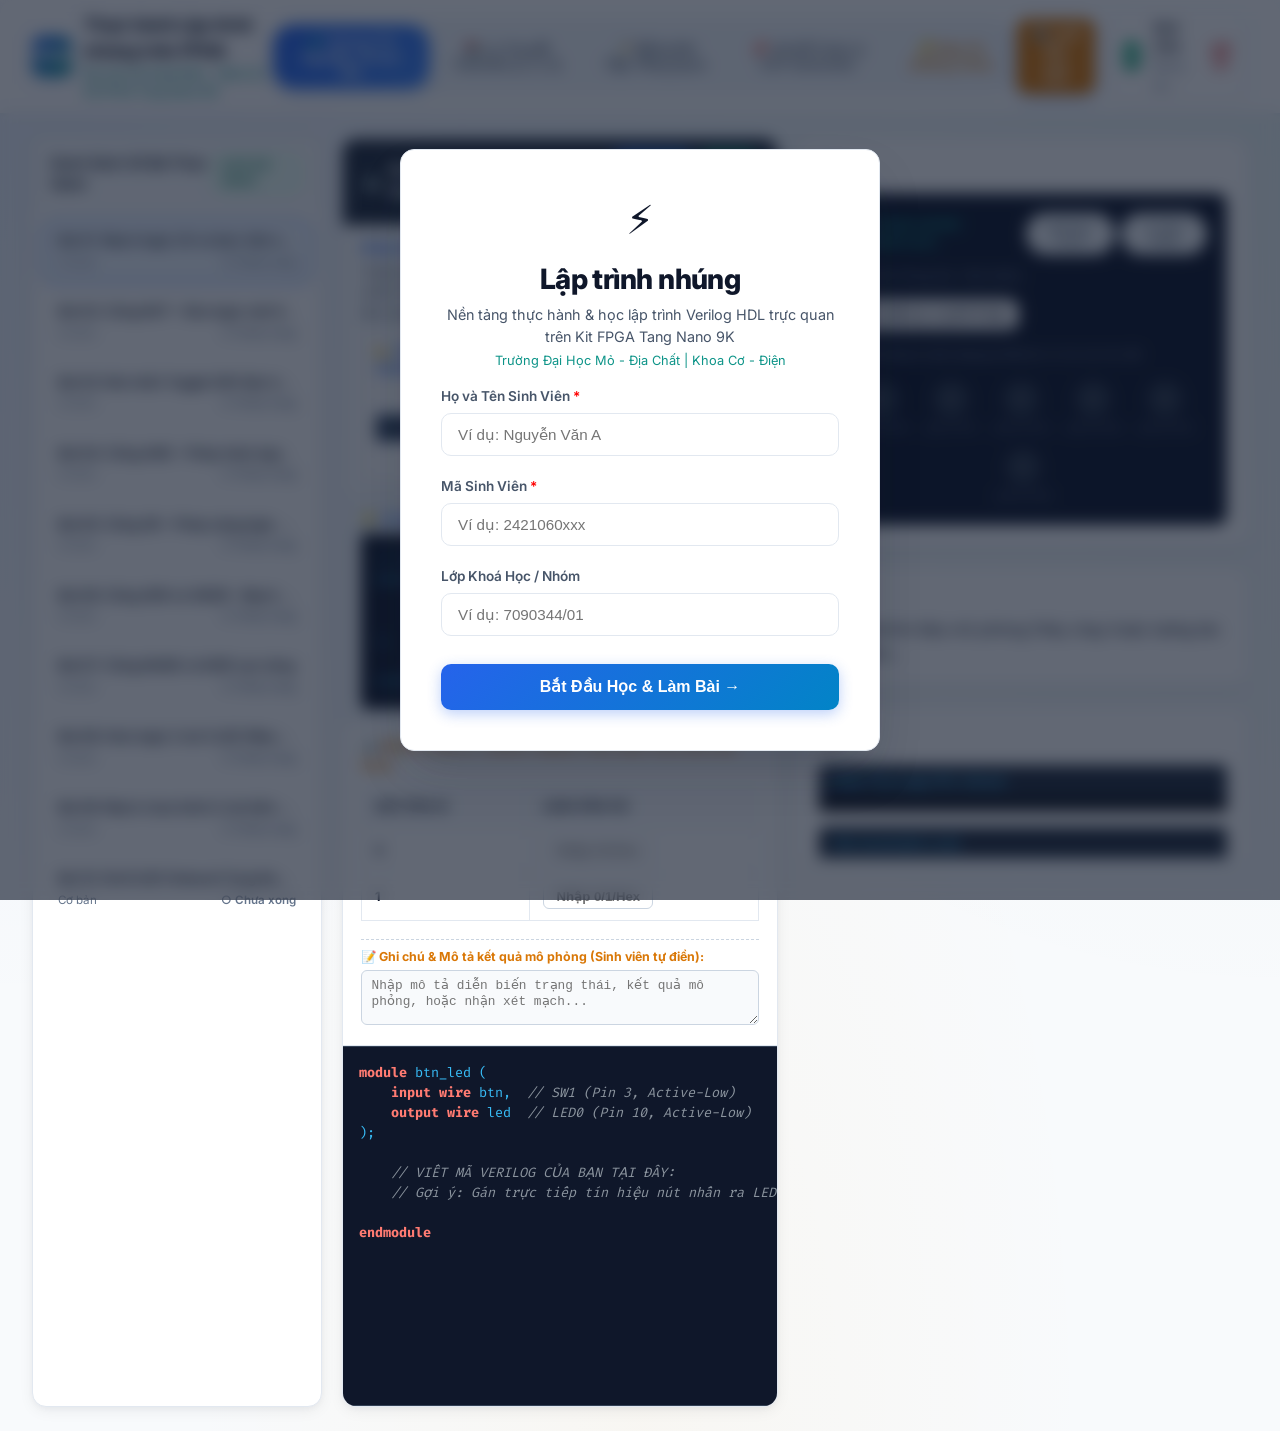
==== index.html @ 3359f8c1 "Add files via upload" ====
<!DOCTYPE html>
<html lang="vi">
<head>
    <meta charset="UTF-8">
    <meta name="viewport" content="width=device-width, initial-scale=1.0">
    <title>Thực hành Lập trình nhúng trên FPGA</title>
    <!-- Version timestamp for cache-busting -->
    <link rel="stylesheet" href="static/css/styles.css?v=20260929_v4">
    <link rel="preconnect" href="https://fonts.googleapis.com">
    <link rel="preconnect" href="https://fonts.gstatic.com" crossorigin>
    <link href="https://fonts.googleapis.com/css2?family=Inter:wght@400;500;600;700;800&family=Fira+Code:wght@400;500;600&display=swap" rel="stylesheet">
</head>
<body>

    <!-- MODAL ĐĂNG NHẬP BẮT BUỘC CHO SINH VIÊN -->
    <div id="loginModal" class="modal-overlay">
        <div class="modal-card">
            <div class="modal-header">
                <div style="font-size: 2.5rem; margin-bottom: 0.5rem;">⚡</div>
                <h2>Lập trình nhúng</h2>
                <p>Nền tảng thực hành & học lập trình Verilog HDL trực quan trên Kit FPGA Tang Nano 9K</p>
                <div style="font-size: 0.8rem; color: var(--accent-cyan); margin-top: 4px;">Trường Đại Học Mỏ - Địa Chất | Khoa Cơ - Điện</div>
            </div>
            <form id="loginForm" style="margin-top: 1rem;">
                <div class="form-group">
                    <label for="inputStudentName">Họ và Tên Sinh Viên <span style="color:red">*</span></label>
                    <input type="text" id="inputStudentName" class="form-control" placeholder="Ví dụ: Nguyễn Văn A" required>
                </div>
                <div class="form-group">
                    <label for="inputStudentId">Mã Sinh Viên <span style="color:red">*</span></label>
                    <input type="text" id="inputStudentId" class="form-control" placeholder="Ví dụ: 2421060xxx" required>
                </div>
                <div class="form-group">
                    <label for="inputStudentClass">Lớp Khoá Học / Nhóm</label>
                    <input type="text" id="inputStudentClass" class="form-control" placeholder="Ví dụ: 7090344/01">
                </div>
                <button type="submit" class="btn-primary" style="width:100%; padding:0.85rem; margin-top:0.5rem; font-size:1rem;">
                    Bắt Đầu Học & Làm Bài →
                </button>
            </form>
        </div>
    </div>

    <!-- MODAL KHÓA PIN ĐÁP ÁN GIẢNG VIÊN -->
    <div id="teacherPinModal" class="modal-overlay" style="display:none;">
        <div class="modal-card" style="max-width: 400px;">
            <div class="modal-header">
                <div style="font-size: 2rem; margin-bottom: 0.5rem;">🔑</div>
                <h2>Trang Đáp Án Giảng Viên</h2>
                <p>Nhập Mã PIN Giảng Viên để xem bộ đáp án chuẩn</p>
            </div>
            <form id="teacherPinForm" style="margin-top: 1rem;">
                <div class="form-group">
                    <label for="inputTeacherPin">Mã PIN Giảng Viên</label>
                    <input type="password" id="inputTeacherPin" class="form-control" placeholder="Nhập mã PIN bí mật của Giảng viên..." required>
                </div>
                <div style="display:flex; gap:10px; margin-top:1rem;">
                    <button type="submit" class="btn-primary" style="flex:1;">Mở Khóa Đáp Án →</button>
                    <button type="button" id="btnCancelTeacherPin" class="btn-filter" style="padding:0.75rem 1rem;">Hủy</button>
                </div>
            </form>
        </div>
    </div>

    <!-- APP HEADER & NAVIGATION BAR -->
    <header class="app-header no-print">
        <div class="brand-container">
            <div class="brand-logo">FPGA</div>
            <div class="brand-title">
                <h1>Thực hành Lập trình nhúng trên FPGA</h1>
                <p>Bộ môn Kỹ thuật Điện - Điện tử | Kit FPGA Tang Nano 9K</p>
            </div>
        </div>

        <nav class="nav-tabs">
            <button class="nav-tab active" data-target="workspace">🧪 Phòng Thí Nghiệm Virtual IDE</button>
            <button class="nav-tab" data-target="tutorials">📚 Lý Thuyết Tutorials (1, 2, 3)</button>
            <button class="nav-tab" data-target="exercises">📝 Bảng Bài Tập Tổng Quan</button>
            <button class="nav-tab" data-target="pinout">📌 Sơ Đồ Chân & CST Generator</button>
            <button class="nav-tab" data-target="solutions" style="color:var(--accent-amber);">🔑 Đáp Án (Giảng Viên)</button>
        </nav>

        <div style="display:flex; align-items:center; gap:12px;">
            <button id="btnPrintPdfReport" class="btn-primary" style="background:linear-gradient(135deg, var(--accent-amber), #d97706); padding:0.45rem 0.9rem; font-size:0.8rem; width:auto;">
                🖨️ Xuất Báo Cáo PDF
            </button>
            <div class="user-profile" id="userDisplay">
                <div class="user-avatar">SV</div>
                <div class="user-details">
                    <strong id="studentNameDisplay">Sinh Viên</strong>
                    <span id="studentIdDisplay">Đang tải...</span>
                </div>
                <button class="btn-logout" id="btnLogout" title="Thay đổi thông tin sinh viên">Đổi SV</button>
            </div>
        </div>
    </header>

    <!-- MAIN APP LAYOUT CONTAINER -->
    <main class="main-container no-print">

        <!-- TAB 1: PHÒNG THÍ NGHIỆM VIRTUAL IDE (3-COLUMN WORKSPACE) -->
        <section id="workspace" class="tab-content active">
            <div class="workspace-layout">

                <!-- Left Sidebar: Exercise Selector List (35 Labs) -->
                <aside class="ws-sidebar">
                    <div class="ws-sidebar-header">
                        <span>Danh Sách 35 Bài Thực Hành</span>
                        <span id="wsCompletedBadge" class="badge badge-easy">0/35</span>
                    </div>
                    <div class="ws-lab-list" id="wsLabListSidebar">
                        <!-- Lab items rendered dynamically by app.js -->
                    </div>
                </aside>

                <!-- Middle Column: Verilog Code Editor, Student Truth Table & AI Auto-Grader Feedback -->
                <div class="editor-pane">
                    <div class="pane-header">
                        <div class="pane-title">
                            <span>💻</span> <span id="wsLabTitle">Bài 01: Nút nhấn điều khiển LED</span>
                        </div>
                        <div style="display:flex; gap:8px;">
                            <button id="btnRunSim" class="btn-primary" style="padding:0.4rem 0.85rem; font-size:0.8rem;">▶ Chạy Mô Phỏng</button>
                            <button id="btnSubmitLab" class="btn-primary" style="background:var(--accent-green); padding:0.4rem 0.85rem; font-size:0.8rem;">✓ Nộp Bài</button>
                        </div>
                    </div>

                    <div style="padding: 0.85rem 1.1rem; background: #f8fafc; border-bottom: 1px solid var(--border-color); font-size: 0.85rem;">
                        <span id="wsLabCategory" style="color:var(--accent-blue); font-weight:700;">Phần B: Mạch Logic Cơ Bản</span>
                        <div id="wsLabDesc" style="color:var(--text-muted); margin-top:3px; line-height:1.5;">Description</div>
                        <div id="wsBlockDiagram"></div>
                    </div>

                    <!-- Example Code Box (Ví Dụ Hướng Dẫn Reference) -->
                    <div style="background:#f1f5f9; padding:0.85rem 1.1rem; border-bottom:1px solid var(--border-color);">
                        <div style="display:flex; justify-content:space-between; align-items:center; margin-bottom:4px;">
                            <strong style="color:var(--accent-blue); font-size:0.8rem;">💡 VÍ DỤ CÚ PHÁP HƯỚNG DẪN THAM KHẢO:</strong>
                            <button id="btnToggleExample" class="btn-filter" style="font-size:0.7rem; padding:2px 10px;">Ẩn/Hiện Ví Dụ</button>
                        </div>
                        <pre id="exampleCodeBlock" style="margin:0; display:block;"><code id="exampleCodeText" class="language-verilog">// Mã ví dụ tham khảo...</code></pre>
                    </div>

                    <!-- Student Fillable Truth Table / State Table -->
                    <div style="background:#ffffff; padding:0.85rem 1.1rem; border-bottom:1px solid var(--border-color);">
                        <div style="font-size:0.8rem; font-weight:700; color:var(--accent-amber); margin-bottom:6px;">
                            📊 BẢNG CHÂN LÝ / BẢNG TRẠNG THÁI (Sinh Viên Điền Kết Quả):
                        </div>
                        <div id="wsFillableTruthTable">
                            <!-- Rendered dynamically by app.js -->
                        </div>
                    </div>

                    <!-- Verilog Code Editor Area (With Dynamic Keyword Syntax Highlighting) -->
                    <div class="code-editor-wrapper">
                        <pre class="code-highlight-bg" aria-hidden="true"><code id="verilogCodeHighlight"></code></pre>
                        <textarea id="verilogCodeEditor" class="editor-textarea" spellcheck="false" placeholder="// VIẾT MÃ VERILOG CỦA BẠN TẠI ĐÂY..."></textarea>
                    </div>


                </div>

                <!-- Right Column: Hardware Visualizer & Waveform GTKWave -->
                <div class="board-pane">

                    <!-- Interactive Tang Nano 9K Board Visualizer Card -->
                    <div class="hardware-card">
                        <div class="pane-title" style="margin-bottom: 0.75rem;">
                            <span>🌐</span> Bàn Thí Nghiệm Ảo Tang Nano 9K
                        </div>

                        <div class="board-sim-view">
                            <div style="display:flex; justify-content:space-between; align-items:center;">
                                <span style="font-size:0.75rem; color:var(--accent-cyan); font-weight:700;">CHIP GOWIN GW1NR-LV9QN88PC6/I5</span>
                                <div style="display:flex; gap:6px;">
                                    <button id="btnStartClock" class="btn-filter" style="font-size:0.7rem;">▶ Xung Clock</button>
                                    <button id="btnStopClock" class="btn-filter" style="font-size:0.7rem;">⏸ Tạm Dừng</button>
                                </div>
                            </div>

                            <!-- User Controls (Switches / Push Buttons) -->
                            <div style="margin-top:0.75rem;">
                                <div style="font-size:0.75rem; color:var(--text-subtle); font-weight:600;">NGÕ VÀO (Công tắc / Nút nhấn):</div>
                                <div class="sw-row" id="hwSwitchContainer">
                                    <!-- Rendered dynamically -->
                                </div>
                            </div>

                            <!-- Onboard LEDs -->
                            <div style="margin-top:1rem;">
                                <div style="font-size:0.75rem; color:var(--text-subtle); font-weight:600;">NGÕ RA (Dải 6 LED Onboard PIN 10, 11, 13, 14, 15, 16):</div>
                                <div class="led-row" id="hwLedContainer">
                                    <!-- Rendered dynamically -->
                                </div>
                            </div>
                        </div>
                    </div>

                    <!-- GTKWave Digital Waveform Viewer Card -->
                    <div class="hardware-card">
                        <div class="pane-title" style="margin-bottom: 0.5rem;">
                            <span>📈</span> Mô Phỏng Dạng Sóng (GTKWave SVG View)
                        </div>
                        <div id="waveformSvgContainer">
                            <!-- SVG waveform rendered dynamically by waveform.js -->
                        </div>
                    </div>

                    <!-- Physical Constraint & Testbench Viewer -->
                    <div class="hardware-card">
                        <div class="pane-title" style="margin-bottom: 0.5rem;">
                            <span>📋</span> File Physical Constraint (.cst) & Testbench (.v)
                        </div>
                        <div class="code-block-header">Phân Tích Logic RTL Viewer</div>
                        <div id="wsAnalysisText" style="color:var(--text-muted); font-size:0.8rem; padding:6px; background:#050811;"></div>

                        <div class="code-block-header">File Constraint (.cst)</div>
                        <pre><code id="cstCodeView" class="language-verilog">// CST Pin Location</code></pre>

                        <div class="code-block-header">File Testbench (.v)</div>
                        <pre><code id="tbCodeView" class="language-verilog">// Testbench Verilog Code</code></pre>
                    </div>

                </div>
            </div>
        </section>

        <!-- TAB 2: LÝ THUYẾT & TUTORIALS 1, 2, 3 -->
        <section id="tutorials" class="tab-content">
            <div class="tut-grid">
                <aside class="tut-sidebar" id="tutNavContainer">
                    <!-- Dynamic Nav Items generated by app.js -->
                </aside>
                <article class="tut-body" id="tutBodyContainer">
                    <!-- Dynamic Tutorial Body generated by app.js -->
                </article>
            </div>
        </section>

        <!-- TAB 3: BẢNG BÀI TẬP TỔNG QUAN -->
        <section id="exercises" class="tab-content">
            <div class="filter-bar">
                <div class="filter-group">
                    <button class="btn-filter btn-filter-cat active" data-cat="all">Tất Cả Phân Nhóm</button>
                    <button class="btn-filter btn-filter-cat" data-cat="combinational_basic">Phần B: Mạch Logic Cơ Bản</button>
                    <button class="btn-filter btn-filter-cat" data-cat="combinational_advanced">Phần C: Mạch Tổ Hợp & Số Học</button>
                    <button class="btn-filter btn-filter-cat" data-cat="sequential">Phần D: Mạch Tuần Tự</button>
                    <button class="btn-filter btn-filter-cat" data-cat="fsm_advanced">Phần E: Ứng Dụng FPGA & FSM</button>
                </div>
            </div>

            <div class="ex-cards-grid" id="exCardsGrid">
                <!-- Lab cards rendered dynamically by app.js -->
            </div>
        </section>

        <!-- TAB 4: TRA CỨU PINOUT & CST GENERATOR -->
        <section id="pinout" class="tab-content">
            <div style="background: var(--bg-card); border: 1px solid var(--border-color); border-radius: var(--radius-lg); padding: 1.5rem;">
                <h2 style="font-size: 1.25rem; color: #fff; margin-bottom: 1rem;">Sơ Đồ Chân Phần Cứng Kit FPGA Tang Nano 9K</h2>
                <table class="data-table">
                    <thead>
                        <tr>
                            <th>Tên Tín Hiệu</th>
                            <th>Vị Trí Chân (IO_LOC)</th>
                            <th>Chuẩn Điện Áp (IO_TYPE)</th>
                            <th>Cấu Hình Pull/Drive</th>
                            <th>Mô Tả Chức Năng</th>
                        </tr>
                    </thead>
                    <tbody id="pinoutTableBody">
                        <!-- Rendered by pins.js -->
                    </tbody>
                </table>
            </div>
        </section>

        <!-- TAB 5: TRANG ĐÁP ÁN GIẢNG VIÊN (TEACHER SOLUTIONS & STUDENT TRACKING DASHBOARD) -->
        <section id="solutions" class="tab-content">
            <div style="background: var(--bg-card); border: 1px solid var(--border-color); border-radius: var(--radius-lg); padding: 1.5rem;">
                
                <!-- Sub-tab Navigation Header for Teacher -->
                <div style="display:flex; justify-content:space-between; align-items:center; border-bottom:2px solid var(--accent-amber); padding-bottom:0.75rem; margin-bottom:1rem; flex-wrap:wrap; gap:10px;">
                    <div>
                        <h2 style="font-size: 1.35rem; color: #fff;">🔑 TRANG GIẢNG VIÊN: QUẢN LÝ TIẾN TRÌNH & ĐÁP ÁN CHUẨN</h2>
                        <p style="font-size: 0.85rem; color: var(--accent-cyan);">Giảng viên hướng dẫn: ThS. Nguyễn Tiến Sỹ | Khoa Cơ - Điện</p>
                    </div>
                    <div style="display:flex; gap:8px;">
                        <button id="btnTeacherSubTabSubmissions" class="btn-primary" style="font-size:0.8rem; padding:0.45rem 0.85rem; background:linear-gradient(135deg, #10b981, #059669);">
                            📊 Bảng Tiến Trình Sinh Viên (Cloud Realtime)
                        </button>
                        <button id="btnTeacherSubTabSolutions" class="btn-primary" style="font-size:0.8rem; padding:0.45rem 0.85rem; background:#475569;">
                            🔑 Bộ Đáp Án Chuẩn (35 Bài)
                        </button>
                    </div>
                </div>

                <!-- SUB-TAB 1: LIVE CLOUD STUDENT SUBMISSIONS & AI GRADES -->
                <div id="teacherSubmissionsView">
                    <div style="display:flex; justify-content:space-between; align-items:center; margin-bottom:1rem; flex-wrap:wrap; gap:10px; background:#0f172a; padding:10px 14px; border-radius:8px; border:1px solid #334155;">
                        <div style="display:flex; gap:8px; align-items:center; flex:1; max-width:450px;">
                            <input type="text" id="teacherSearchStudent" class="form-control" style="padding:0.45rem 0.75rem; font-size:0.85rem;" placeholder="🔍 Tìm kiếm Mã SV, Họ tên hoặc Lớp...">
                        </div>
                        <div style="display:flex; gap:8px;">
                            <button id="btnRefreshSubmissions" class="btn-primary" style="font-size:0.8rem; padding:0.45rem 0.75rem;">🔄 Làm Mới Dữ Liệu Cloud</button>
                            <button id="btnImportStudentJson" class="btn-primary" style="font-size:0.8rem; background:#0d9488; padding:0.45rem 0.75rem;">📥 Import File JSON Sinh Viên</button>
                            <input type="file" id="inputJsonFile" accept=".json" style="display:none;">
                        </div>
                    </div>

                    <div id="teacherStudentTableContainer">
                        <!-- Table rendered dynamically by app.js -->
                    </div>
                </div>

                <!-- SUB-TAB 2: REFERENCE SOLUTIONS -->
                <div id="teacherSolutionsView" style="display:none;">
                    <div id="teacherSolutionsList">
                        <!-- Rendered dynamically by app.js -->
                    </div>
                </div>

            </div>
        </section>

    </main>

    <!-- MODAL XEM CHI TIẾT BÀI LÀM CỦA SINH VIÊN -->
    <div id="studentDetailModal" class="modal-overlay" style="display:none;">
        <div class="modal-card" style="max-width:920px; text-align:left; max-height:88vh; overflow-y:auto; padding:1.5rem;">
            <div style="display:flex; justify-content:space-between; align-items:center; border-bottom:2px solid var(--accent-blue); padding-bottom:0.75rem; margin-bottom:1rem;">
                <div>
                    <h3 id="modalStudentTitle" style="font-size:1.25rem; color:#fff; font-weight:700;">Chi Tiết Bài Làm Sinh Viên</h3>
                    <p id="modalStudentSubTitle" style="font-size:0.85rem; color:var(--text-subtle); margin-top:2px;"></p>
                </div>
                <button id="btnCloseStudentModal" style="background:#ef4444; color:#fff; border:none; border-radius:6px; padding:4px 12px; font-size:1.1rem; cursor:pointer; font-weight:bold;">&times; Đóng</button>
            </div>
            <div id="modalStudentContent">
                <!-- Rendered dynamically -->
            </div>
        </div>
    </div>

    <!-- PRINTABLE PDF REPORT CONTAINER -->
    <div id="pdfReportContainer" class="print-only">
        <!-- Rendered dynamically by app.js when user clicks "Xuất Báo Cáo PDF" -->
    </div>

    <!-- JS SCRIPTS WITH CACHE-BUSTING TIMESTAMP -->
    <script src="static/js/tutorials.js?v=20260929_v4"></script>
    <script src="static/js/exercises.js?v=20260929_v4"></script>
    <script src="static/js/pins.js?v=20260929_v4"></script>
    <script src="static/js/simulator.js?v=20260929_v4"></script>
    <script src="static/js/waveform.js?v=20260929_v4"></script>
    <script src="static/js/ai_grader.js?v=20260929_v4"></script>
    <script src="static/js/app.js?v=20260929_v4"></script>
</body>
</html>
---- static/css/styles.css ----
/* ==========================================================================
   FPGA TANG NANO 9K - MODERN TECH-FRESH & VIBRANT UI DESIGN SYSTEM
   Bright, Student-Friendly Palette for Electrical & Electronics Engineering
   ========================================================================== */

:root {
    /* Main Backgrounds - Clean, Bright, Tech-Fresh */
    --bg-main: #f8fafc;
    --bg-card: #ffffff;
    --bg-card-hover: #f1f5f9;
    --bg-input: #ffffff;
    --border-color: #e2e8f0;
    --border-active: #2563eb;

    /* Typography Colors - High Contrast Slate */
    --text-main: #0f172a;
    --text-muted: #475569;
    --text-subtle: #64748b;

    /* Accent & Brand Colors */
    --accent-blue: #2563eb;
    --accent-cyan: #0d9488;
    --accent-green: #059669;
    --accent-amber: #d97706;
    --accent-red: #dc2626;
    --accent-purple: #7c3aed;

    /* Shadows & Border Radius */
    --shadow-sm: 0 1px 3px rgba(15, 23, 42, 0.08);
    --shadow-md: 0 4px 16px -2px rgba(15, 23, 42, 0.08), 0 2px 6px -1px rgba(15, 23, 42, 0.04);
    --shadow-lg: 0 12px 30px -4px rgba(37, 99, 235, 0.12), 0 4px 10px -2px rgba(15, 23, 42, 0.04);
    --shadow-glow: 0 0 20px rgba(37, 99, 235, 0.25);
    
    --radius-lg: 14px;
    --radius-md: 10px;
    --radius-sm: 6px;
}

*, *::before, *::after {
    box-sizing: border-box;
    margin: 0;
    padding: 0;
}

body {
    font-family: 'Inter', system-ui, -apple-system, BlinkMacSystemFont, "Segoe UI", Roboto, sans-serif;
    background-color: var(--bg-main);
    background-image: 
        radial-gradient(at 0% 0%, rgba(37, 99, 235, 0.07) 0px, transparent 50%),
        radial-gradient(at 100% 0%, rgba(13, 148, 136, 0.06) 0px, transparent 50%),
        radial-gradient(at 50% 100%, rgba(245, 158, 11, 0.04) 0px, transparent 50%);
    color: var(--text-main);
    line-height: 1.5;
    min-height: 100vh;
    display: flex;
    flex-direction: column;
}

/* ----------------------------------------------------
   MODAL DIALOGS (Login & Teacher PIN)
   ---------------------------------------------------- */
.modal-overlay {
    position: fixed;
    top: 0; left: 0; right: 0; bottom: 0;
    background: rgba(15, 23, 42, 0.65);
    backdrop-filter: blur(8px);
    display: flex;
    align-items: center;
    justify-content: center;
    z-index: 999;
}

.modal-card {
    background: var(--bg-card);
    border: 1px solid var(--border-color);
    border-radius: var(--radius-lg);
    padding: 2.5rem;
    width: 100%;
    max-width: 480px;
    box-shadow: 0 25px 50px -12px rgba(15, 23, 42, 0.25);
    text-align: center;
}

.modal-header h2 {
    font-size: 1.75rem;
    font-weight: 800;
    color: var(--text-main);
    margin-bottom: 0.25rem;
    letter-spacing: -0.02em;
}

.modal-header p {
    color: var(--text-muted);
    font-size: 0.9rem;
}

.form-group {
    text-align: left;
    margin-bottom: 1.25rem;
}

.form-group label {
    display: block;
    font-size: 0.85rem;
    font-weight: 600;
    color: var(--text-muted);
    margin-bottom: 0.4rem;
}

.form-control {
    width: 100%;
    padding: 0.75rem 1rem;
    background: var(--bg-input);
    border: 1.5px solid var(--border-color);
    border-radius: var(--radius-md);
    color: var(--text-main);
    font-size: 0.95rem;
    transition: all 0.2s;
}

.form-control:focus {
    outline: none;
    border-color: var(--accent-blue);
    box-shadow: 0 0 0 3px rgba(37, 99, 235, 0.15);
}

.btn-primary {
    padding: 0.75rem 1.25rem;
    background: linear-gradient(135deg, #2563eb, #0284c7);
    border: none;
    border-radius: var(--radius-md);
    color: #ffffff;
    font-weight: 600;
    font-size: 0.9rem;
    cursor: pointer;
    box-shadow: 0 4px 14px rgba(37, 99, 235, 0.3);
    transition: all 0.2s;
}

.btn-primary:hover {
    transform: translateY(-1.5px);
    box-shadow: 0 8px 20px rgba(37, 99, 235, 0.4);
}

.btn-reset-lab {
    background: #fef2f2;
    border: 1px solid #fca5a5;
    color: #dc2626;
    padding: 0.35rem 0.75rem;
    border-radius: var(--radius-sm);
    font-size: 0.75rem;
    font-weight: 600;
    cursor: pointer;
    transition: all 0.2s;
}

.btn-reset-lab:hover {
    background: #fee2e2;
    color: #b91c1c;
}

/* ----------------------------------------------------
   APP HEADER & NAVIGATION BAR
   ---------------------------------------------------- */
.app-header {
    background: rgba(255, 255, 255, 0.92);
    border-bottom: 1px solid var(--border-color);
    backdrop-filter: blur(12px);
    position: sticky;
    top: 0;
    z-index: 100;
    padding: 0.75rem 2rem;
    display: flex;
    align-items: center;
    justify-content: space-between;
    box-shadow: var(--shadow-sm);
}

.brand-container {
    display: flex;
    align-items: center;
    gap: 12px;
}

.brand-logo {
    width: 40px;
    height: 40px;
    background: linear-gradient(135deg, #2563eb, #0d9488);
    border-radius: 10px;
    display: flex;
    align-items: center;
    justify-content: center;
    font-weight: 800;
    font-size: 1.1rem;
    color: #ffffff;
    box-shadow: 0 4px 12px rgba(37, 99, 235, 0.25);
}

.brand-title h1 {
    font-size: 1.1rem;
    font-weight: 800;
    color: var(--text-main);
    letter-spacing: -0.01em;
}

.brand-title p {
    font-size: 0.75rem;
    color: var(--accent-cyan);
    font-weight: 600;
}

.nav-tabs {
    display: flex;
    gap: 6px;
    background: #f1f5f9;
    padding: 5px;
    border-radius: 30px;
    border: 1px solid #e2e8f0;
}

.nav-tab {
    padding: 0.5rem 1.1rem;
    border-radius: 20px;
    color: var(--text-muted);
    font-size: 0.85rem;
    font-weight: 600;
    background: transparent;
    border: none;
    cursor: pointer;
    transition: all 0.2s;
}

.nav-tab:hover {
    color: var(--text-main);
    background: rgba(255, 255, 255, 0.8);
}

.nav-tab.active {
    color: #ffffff;
    background: linear-gradient(135deg, #2563eb, #3b82f6);
    box-shadow: 0 4px 12px rgba(37, 99, 235, 0.35);
}

.user-profile {
    display: flex;
    align-items: center;
    gap: 12px;
    background: #ffffff;
    padding: 5px 14px;
    border-radius: 20px;
    border: 1px solid #e2e8f0;
    box-shadow: var(--shadow-sm);
}

.user-avatar {
    width: 30px; height: 30px;
    border-radius: 50%;
    background: linear-gradient(135deg, #10b981, #059669);
    color: #ffffff;
    display: flex; align-items: center; justify-content: center;
    font-weight: 700; font-size: 0.8rem;
}

.user-details {
    font-size: 0.8rem;
}

.user-details strong { display: block; color: var(--text-main); font-weight: 700; }
.user-details span { color: var(--text-subtle); }

.btn-logout {
    background: transparent; border: none; color: var(--accent-red);
    font-size: 0.75rem; cursor: pointer; text-decoration: underline; margin-left: 6px; font-weight: 600;
}

/* ----------------------------------------------------
   MAIN WORKSPACE & LAYOUT
   ---------------------------------------------------- */
.main-container {
    flex: 1;
    padding: 1.5rem 2rem;
    max-width: 1750px;
    margin: 0 auto;
    width: 100%;
}

.tab-content {
    display: none;
}

.tab-content.active {
    display: block;
}

/* 3-Column Workspace Layout */
.workspace-layout {
    display: grid;
    grid-template-columns: 290px 1fr 450px;
    gap: 1.25rem;
    min-height: 720px;
}

.ws-sidebar {
    background: var(--bg-card);
    border: 1px solid var(--border-color);
    border-radius: var(--radius-lg);
    display: flex;
    flex-direction: column;
    overflow: hidden;
    box-shadow: var(--shadow-md);
}

.ws-sidebar-header {
    background: #f8fafc;
    padding: 0.85rem 1.1rem;
    border-bottom: 1px solid var(--border-color);
    font-size: 0.875rem;
    font-weight: 700;
    color: var(--text-main);
    display: flex;
    justify-content: space-between;
    align-items: center;
}

.ws-lab-list {
    flex: 1;
    overflow-y: auto;
    padding: 0.6rem;
    max-height: calc(100vh - 180px);
}

.ws-lab-item {
    padding: 0.7rem 0.9rem;
    border-radius: var(--radius-md);
    margin-bottom: 0.4rem;
    cursor: pointer;
    border: 1px solid transparent;
    transition: all 0.18s;
    font-size: 0.825rem;
    background: #ffffff;
}

.ws-lab-item:hover {
    background: #f1f5f9;
    border-color: #cbd5e1;
}

.ws-lab-item.active {
    background: #eff6ff;
    border-color: var(--accent-blue);
    box-shadow: 0 2px 8px rgba(37, 99, 235, 0.12);
}

.ws-lab-item-title {
    color: var(--text-main);
    font-weight: 600;
    white-space: nowrap;
    overflow: hidden;
    text-overflow: ellipsis;
}

.ws-lab-item-sub {
    font-size: 0.725rem;
    color: var(--text-subtle);
    display: flex;
    justify-content: space-between;
    margin-top: 3px;
}

/* Middle Editor & Details Pane */
.editor-pane {
    display: flex;
    flex-direction: column;
    background: var(--bg-card);
    border: 1px solid var(--border-color);
    border-radius: var(--radius-lg);
    overflow: hidden;
    box-shadow: var(--shadow-md);
}

.pane-header {
    background: #1e293b;
    padding: 0.85rem 1.25rem;
    border-bottom: 1px solid #334155;
    display: flex; justify-content: space-between; align-items: center;
}

.pane-title { font-size: 0.925rem; font-weight: 700; color: #ffffff; display: flex; align-items: center; gap: 8px; }

/* Code Editor IDE Wrapper with Syntax Highlighting Overlay */
.code-editor-wrapper {
    position: relative;
    flex: 1;
    min-height: 360px;
    background: #0f172a;
    border-top: 1px solid #334155;
    border-bottom: 1px solid #334155;
    overflow: hidden;
}

.code-highlight-bg,
.editor-textarea {
    position: absolute !important;
    top: 0 !important;
    left: 0 !important;
    right: 0 !important;
    bottom: 0 !important;
    width: 100% !important;
    height: 100% !important;
    margin: 0 !important;
    padding: 1rem !important;
    border: 0 !important;
    outline: none !important;
    box-sizing: border-box !important;
    font-family: 'Fira Code', 'Consolas', 'Courier New', monospace !important;
    font-size: 13.5px !important;
    line-height: 20px !important;
    letter-spacing: 0px !important;
    word-spacing: 0px !important;
    tab-size: 4 !important;
    -moz-tab-size: 4 !important;
    white-space: pre !important;
    word-wrap: normal !important;
    overflow-wrap: normal !important;
    text-align: left !important;
    vertical-align: top !important;
}

.code-highlight-bg {
    z-index: 1;
    pointer-events: none;
    background: transparent !important;
    color: #e2e8f0;
    overflow: hidden !important;
}

.code-highlight-bg code {
    margin: 0 !important;
    padding: 0 !important;
    border: 0 !important;
    background: transparent !important;
    font-family: inherit !important;
    font-size: inherit !important;
    line-height: inherit !important;
    letter-spacing: inherit !important;
    word-spacing: inherit !important;
    white-space: inherit !important;
    display: inline !important;
    vertical-align: top !important;
}

.editor-textarea {
    z-index: 2;
    background: transparent !important;
    color: transparent !important;
    caret-color: #38bdf8;
    resize: none;
    overflow: auto !important;
}

.editor-textarea::selection {
    background: rgba(56, 189, 248, 0.35) !important;
    color: transparent !important;
}

/* Verilog Syntax Highlighting Colors */
.hl-keyword { color: #ff7b72; font-weight: 700; }
.hl-comment { color: #8b949e; font-style: italic; }
.hl-string { color: #a5d6ff; }
.hl-directive { color: #d2a8ff; font-weight: 600; }
.hl-system { color: #79c0ff; font-weight: 600; }
.hl-number { color: #79c0ff; }
.hl-operator { color: #f0883e; font-weight: 600; }

/* Right Column: Board & GTKWave Simulation Pane */
.board-pane {
    display: flex;
    flex-direction: column;
    gap: 1.25rem;
    overflow-y: auto;
    max-height: calc(100vh - 180px);
}

.hardware-card {
    background: var(--bg-card);
    border: 1px solid var(--border-color);
    border-radius: var(--radius-lg);
    padding: 1.25rem;
    box-shadow: var(--shadow-md);
}

.board-sim-view {
    background: #0b1329;
    border: 2px solid #1e293b;
    border-radius: var(--radius-md);
    padding: 1.1rem;
}

.led-row {
    display: flex; gap: 14px; justify-content: center; margin-top: 1.1rem; flex-wrap: wrap;
}

.led-indicator {
    width: 34px; height: 34px; border-radius: 50%;
    background: #1e293b; border: 2px solid #475569;
    display: flex; align-items: center; justify-content: center;
    font-size: 0.75rem; font-weight: 700; color: #94a3b8;
    transition: all 0.2s;
}

.led-indicator.on {
    background: #ef4444; border-color: #f87171;
    box-shadow: 0 0 18px rgba(239, 68, 68, 0.95); color: #ffffff;
}

.sw-row {
    display: flex; gap: 8px; flex-wrap: wrap; margin-top: 0.85rem;
}

.btn-hw-switch {
    padding: 0.45rem 0.85rem;
    background: #ffffff;
    border: 1.5px solid #cbd5e1;
    border-radius: var(--radius-md);
    color: var(--text-main); font-size: 0.8rem; font-weight: 600;
    cursor: pointer; transition: all 0.18s;
}

.btn-hw-switch:hover {
    border-color: var(--accent-blue);
    background: #f8fafc;
}

.btn-hw-switch.active {
    background: #2563eb;
    border-color: #2563eb;
    color: #ffffff;
    box-shadow: 0 4px 12px rgba(37, 99, 235, 0.35);
}

/* ----------------------------------------------------
   TUTORIALS TAB (TUTORIALS 1, 2, 3)
   ---------------------------------------------------- */
.tut-grid {
    display: grid;
    grid-template-columns: 300px 1fr;
    gap: 1.5rem;
}

.tut-sidebar {
    background: var(--bg-card);
    border: 1px solid var(--border-color);
    border-radius: var(--radius-lg);
    padding: 1.1rem;
    height: fit-content;
    box-shadow: var(--shadow-md);
}

.tut-nav-item {
    padding: 0.9rem 1.1rem;
    border-radius: var(--radius-md);
    margin-bottom: 0.5rem;
    cursor: pointer;
    border: 1.5px solid transparent;
    transition: all 0.2s;
    background: #f8fafc;
}

.tut-nav-item:hover {
    background: #f1f5f9;
    border-color: #cbd5e1;
}

.tut-nav-item.active {
    background: #eff6ff;
    border-color: var(--accent-blue);
    box-shadow: 0 4px 12px rgba(37, 99, 235, 0.12);
}

.tut-nav-title { font-weight: 700; font-size: 0.9rem; color: var(--text-main); }
.tut-nav-sub { font-size: 0.75rem; color: var(--text-subtle); margin-top: 2px; }

.tut-body {
    background: var(--bg-card);
    border: 1px solid var(--border-color);
    border-radius: var(--radius-lg);
    padding: 2.25rem;
    box-shadow: var(--shadow-md);
}

.tut-article h2 {
    font-size: 1.6rem; font-weight: 800; color: var(--text-main); margin-bottom: 0.5rem;
    border-bottom: 2.5px solid var(--accent-blue); padding-bottom: 0.5rem; letter-spacing: -0.01em;
}

.tut-article .subtitle { color: var(--accent-cyan); font-size: 0.95rem; font-weight: 600; margin-bottom: 1.5rem; }
.tut-section { margin-bottom: 2rem; }
.tut-section h3 { font-size: 1.2rem; font-weight: 700; color: var(--text-main); margin-bottom: 0.75rem; }
.tut-section p { font-size: 0.95rem; color: var(--text-muted); margin-bottom: 0.75rem; line-height: 1.6; }

/* ----------------------------------------------------
   EXERCISES OVERVIEW GRID TAB
   ---------------------------------------------------- */
.filter-bar {
    display: flex; justify-content: space-between; align-items: center;
    margin-bottom: 1.5rem; background: var(--bg-card); padding: 1.1rem 1.6rem;
    border-radius: var(--radius-lg); border: 1px solid var(--border-color);
    box-shadow: var(--shadow-md);
}

.filter-group { display: flex; gap: 8px; flex-wrap: wrap; }

.btn-filter {
    padding: 0.45rem 1rem; border-radius: 20px; background: #f1f5f9;
    border: 1px solid #cbd5e1; color: var(--text-muted); font-size: 0.8rem; font-weight: 600; cursor: pointer;
    transition: all 0.2s;
}

.btn-filter:hover {
    background: #e2e8f0; color: var(--text-main);
}

.btn-filter.active {
    background: var(--accent-blue); color: #ffffff; border-color: var(--accent-blue);
    box-shadow: 0 4px 12px rgba(37, 99, 235, 0.3);
}

.ex-cards-grid {
    display: grid; grid-template-columns: repeat(auto-fill, minmax(340px, 1fr)); gap: 1.25rem;
}

.ex-card {
    background: var(--bg-card); border: 1px solid var(--border-color); border-radius: var(--radius-lg);
    padding: 1.35rem; display: flex; flex-direction: column; justify-content: space-between;
    transition: all 0.25s; cursor: pointer; box-shadow: var(--shadow-md);
}

.ex-card:hover {
    transform: translateY(-4px); border-color: var(--accent-blue); box-shadow: var(--shadow-lg);
}

.ex-card-header {
    display: flex; justify-content: space-between; align-items: flex-start; margin-bottom: 0.75rem;
}

.badge {
    padding: 3px 10px; border-radius: 12px; font-size: 0.7rem; font-weight: 700; text-transform: uppercase; letter-spacing: 0.03em;
}

.badge-easy { background: #ecfdf5; color: #047857; border: 1px solid #a7f3d0; }
.badge-medium { background: #fffbeb; color: #b45309; border: 1px solid #fde68a; }
.badge-hard { background: #fef2f2; color: #b91c1c; border: 1px solid #fca5a5; }

.ex-card-title {
    font-size: 1.05rem; font-weight: 800; color: var(--text-main); margin-bottom: 0.4rem; letter-spacing: -0.01em;
}

.ex-card-desc {
    font-size: 0.835rem; color: var(--text-muted); margin-bottom: 1rem;
    display: -webkit-box; -webkit-line-clamp: 3; -webkit-box-orient: vertical; overflow: hidden; line-height: 1.5;
}

.ex-card-footer {
    display: flex; justify-content: space-between; align-items: center;
    border-top: 1px solid var(--border-color); padding-top: 0.85rem; margin-top: auto; gap: 8px;
}

.status-indicator { font-size: 0.775rem; color: var(--text-subtle); display: flex; align-items: center; gap: 4px; font-weight: 500; }
.status-indicator.done { color: var(--accent-green); font-weight: 700; }

/* ----------------------------------------------------
   WAVEFORM & DATA TABLES
   ---------------------------------------------------- */
.waveform-box {
    background: #090d16; border: 1px solid #1e293b; border-radius: var(--radius-md);
    padding: 0.85rem; font-family: monospace;
}

.waveform-header {
    display: flex; justify-content: space-between; font-size: 0.75rem; color: #94a3b8; margin-bottom: 0.5rem; font-weight: 600;
}

.wave-row { display: flex; align-items: center; gap: 10px; margin-bottom: 5px; }
.wave-label { width: 120px; font-size: 0.75rem; font-weight: 600; white-space: nowrap; overflow: hidden; text-overflow: ellipsis; }
.wave-canvas { flex: 1; height: 26px; }
.wave-canvas svg { width: 100%; height: 100%; }

/* Data Tables */
.data-table { width: 100%; border-collapse: collapse; margin: 1rem 0; font-size: 0.85rem; }
.data-table th, .data-table td { padding: 0.65rem 0.85rem; border: 1px solid var(--border-color); text-align: left; }
.data-table th { background: #f8fafc; color: var(--text-main); font-weight: 700; }

.code-block-header {
    background: #1e293b; padding: 0.45rem 0.85rem; font-size: 0.8rem; font-weight: 700; color: #38bdf8;
    border-radius: var(--radius-sm) var(--radius-sm) 0 0; margin-top: 1rem;
}

pre code {
    display: block; background: #0f172a; padding: 1rem; font-family: monospace; font-size: 0.85rem; color: #38bdf8;
    border-radius: 0 0 var(--radius-sm) var(--radius-sm); overflow-x: auto;
}

.tip-box {
    background: #eff6ff; border-left: 4px solid var(--accent-blue); padding: 1rem; border-radius: 0 var(--radius-md) var(--radius-md) 0; margin: 1rem 0; font-size: 0.9rem; color: #1e40af; font-weight: 500;
}

/* ==========================================================================
   PRINTABLE PDF REPORT STYLES (@media print)
   ========================================================================== */
.print-only { display: none; }

@media print {
    .no-print { display: none !important; }
    .print-only { display: block !important; }

    body { background: #ffffff !important; color: #0f172a !important; font-family: 'Times New Roman', Times, serif; font-size: 11pt; }
    .report-page { width: 100%; max-width: 800px; margin: 0 auto; padding: 20px; }
    .report-header { text-align: center; border-bottom: 2px solid #1e3a8a; padding-bottom: 10px; margin-bottom: 20px; }
    .report-header h1 { font-size: 18pt; color: #1e3a8a; text-transform: uppercase; margin-bottom: 4px; font-weight: bold; }
    .report-header h2 { font-size: 14pt; color: #1e40af; margin-bottom: 8px; }

    .report-info-grid {
        display: grid; grid-template-columns: 1fr 1fr; gap: 10px; background: #f8fafc;
        border: 1px solid #cbd5e1; padding: 12px 16px; border-radius: 4px; margin-bottom: 20px;
    }

    .report-table { width: 100%; border-collapse: collapse; margin: 15px 0; }
    .report-table th, .report-table td { border: 1px solid #94a3b8; padding: 6px 8px; font-size: 9.5pt; }
    .report-table th { background: #e2e8f0; color: #0f172a; font-weight: bold; }

    .report-code-box {
        background: #f1f5f9; border: 1px solid #cbd5e1; font-family: monospace; font-size: 9pt;
        padding: 8px 12px; margin: 6px 0 15px 0; white-space: pre-wrap;
    }
}
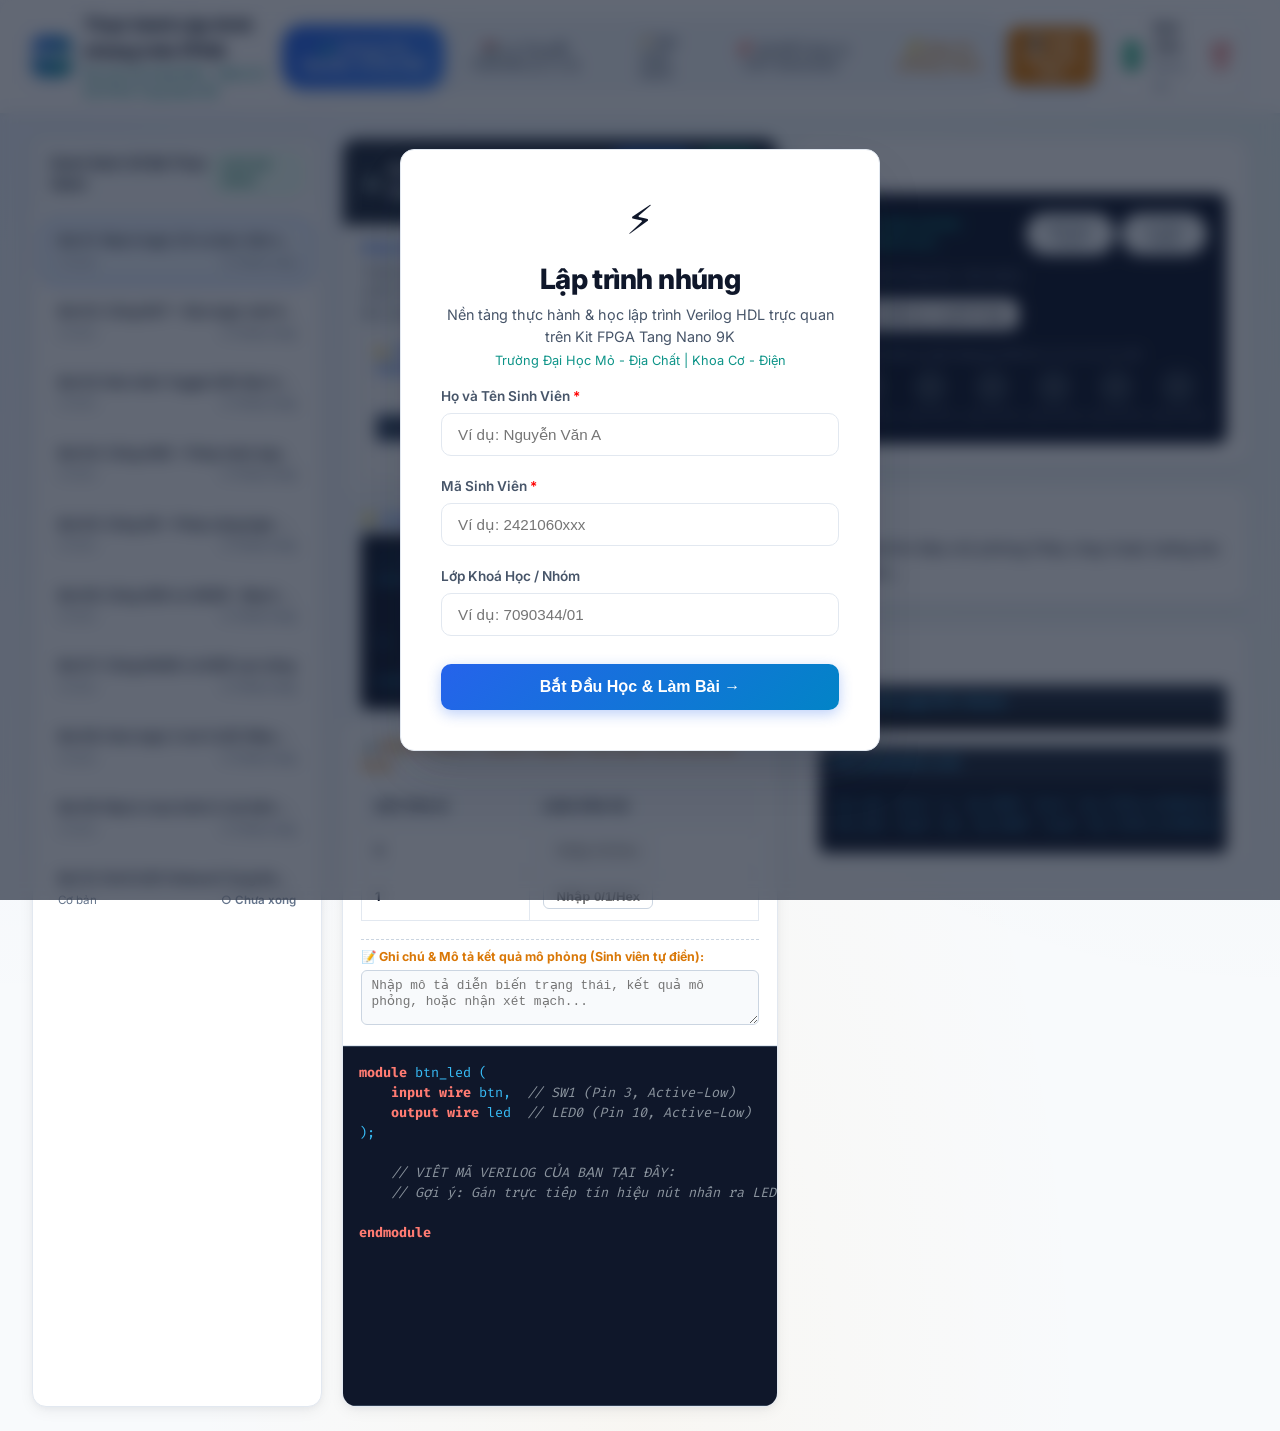
==== commit 7f577707: "Add files via upload" ====
--- a/index.html
+++ b/index.html
@@ -75,7 +75,7 @@
         <nav class="nav-tabs">
             <button class="nav-tab active" data-target="workspace">🧪 Phòng Thí Nghiệm Virtual IDE</button>
             <button class="nav-tab" data-target="tutorials">📚 Lý Thuyết Tutorials (1, 2, 3)</button>
-            <button class="nav-tab" data-target="exercises">📝 Bảng Bài Tập Tổng Quan</button>
+            <button class="nav-tab" data-target="exercises">📝 Bài thực hành</button>
             <button class="nav-tab" data-target="pinout">📌 Sơ Đồ Chân & CST Generator</button>
             <button class="nav-tab" data-target="solutions" style="color:var(--accent-amber);">🔑 Đáp Án (Giảng Viên)</button>
         </nav>
@@ -185,10 +185,10 @@
                                 </div>
                             </div>
 
-                            <!-- Onboard LEDs -->
+                            <!-- Onboard LEDs (6 LEDs forced in 1 horizontal row) -->
                             <div style="margin-top:1rem;">
                                 <div style="font-size:0.75rem; color:var(--text-subtle); font-weight:600;">NGÕ RA (Dải 6 LED Onboard PIN 10, 11, 13, 14, 15, 16):</div>
-                                <div class="led-row" id="hwLedContainer">
+                                <div id="hwLedContainer" style="display: grid; grid-template-columns: repeat(6, 1fr); gap: 4px; width: 100%; align-items: center; justify-items: center; margin-top: 6px;">
                                     <!-- Rendered dynamically -->
                                 </div>
                             </div>
@@ -226,6 +226,31 @@
 
         <!-- TAB 2: LÝ THUYẾT & TUTORIALS 1, 2, 3 -->
         <section id="tutorials" class="tab-content">
+            <!-- Download Bar for PowerPoint Lecture Slides -->
+            <div style="background: linear-gradient(135deg, #1e293b, #0f172a); border: 2px solid var(--accent-amber); border-radius: 12px; padding: 1.2rem 1.5rem; margin-bottom: 1.5rem; color: #fff; box-shadow: var(--shadow-md);">
+                <div style="display:flex; justify-content:space-between; align-items:center; flex-wrap:wrap; gap:12px;">
+                    <div>
+                        <h3 style="font-size: 1.1rem; color: var(--accent-amber); font-weight: 700; display:flex; align-items:center; gap:8px;">
+                            <span>📥</span> BỘ SLIDE BÀI GIẢNG POWERPOINT (PPT) CHÍNH THỨC HỌC PHẦN
+                        </h3>
+                        <p style="font-size: 0.85rem; color: #cbd5e1; margin-top: 4px;">
+                            Tải về trọn bộ 3 bài giảng Slide PowerPoint chính thức do ThS. Nguyễn Tiến Sỹ biên soạn:
+                        </p>
+                    </div>
+                    <div style="display:flex; gap:10px; flex-wrap:wrap;">
+                        <a href="static/docs/verilog_tutorial_1.ppt" download class="btn-primary" style="font-size:0.8rem; background:linear-gradient(135deg, #2563eb, #0284c7); text-decoration:none; padding:0.55rem 1rem;">
+                            💾 Slide 1 (343 KB)
+                        </a>
+                        <a href="static/docs/verilog_tutorial_2.ppt" download class="btn-primary" style="font-size:0.8rem; background:linear-gradient(135deg, #059669, #0d9488); text-decoration:none; padding:0.55rem 1rem;">
+                            💾 Slide 2 (193 KB)
+                        </a>
+                        <a href="static/docs/verilog_tutorial_3.ppt" download class="btn-primary" style="font-size:0.8rem; background:linear-gradient(135deg, #d97706, #b45309); text-decoration:none; padding:0.55rem 1rem;">
+                            💾 Slide 3 (165 KB)
+                        </a>
+                    </div>
+                </div>
+            </div>
+
             <div class="tut-grid">
                 <aside class="tut-sidebar" id="tutNavContainer">
                     <!-- Dynamic Nav Items generated by app.js -->
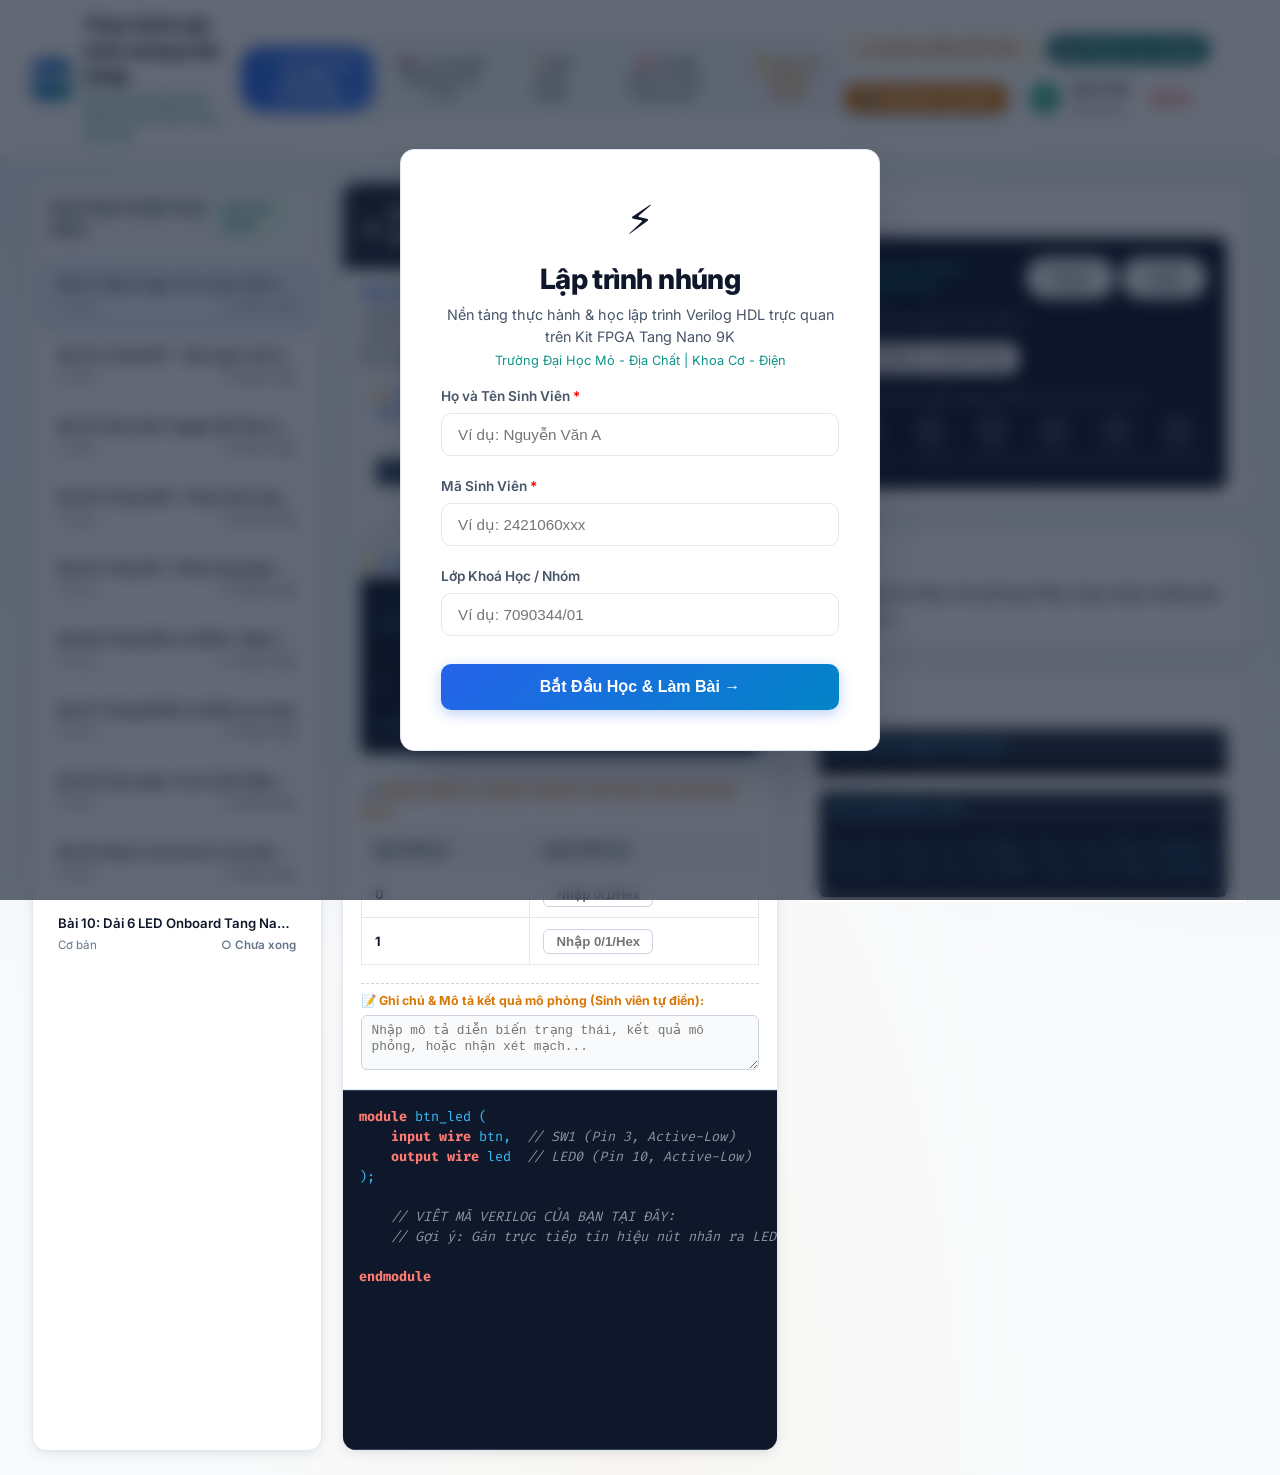
==== commit 382055ea: "Add files via upload" ====
--- a/index.html
+++ b/index.html
@@ -80,7 +80,9 @@
             <button class="nav-tab" data-target="solutions" style="color:var(--accent-amber);">🔑 Đáp Án (Giảng Viên)</button>
         </nav>
 
-        <div style="display:flex; align-items:center; gap:12px;">
+        <div style="display:flex; align-items:center; gap:8px; flex-wrap:wrap;">
+            <span id="cloudStatusBadge" class="badge badge-medium" style="font-size:0.75rem; padding:5px 9px; cursor:pointer;" title="Trạng thái kết nối Cloud Database (Nhấn để thử đồng bộ)">☁️ Cloud: Đang kết nối...</span>
+            <button id="btnStudentExportJson" class="btn-filter" style="padding:0.45rem 0.75rem; font-size:0.8rem; background:#0f766e; color:#fff;" title="Tải file JSON toàn bộ bài làm để nộp dự phòng">💾 Tải Bài Làm (JSON)</button>
             <button id="btnPrintPdfReport" class="btn-primary" style="background:linear-gradient(135deg, var(--accent-amber), #d97706); padding:0.45rem 0.9rem; font-size:0.8rem; width:auto;">
                 🖨️ Xuất Báo Cáo PDF
             </button>
@@ -188,7 +190,7 @@
                             <!-- Onboard LEDs (6 LEDs forced in 1 horizontal row) -->
                             <div style="margin-top:1rem;">
                                 <div style="font-size:0.75rem; color:var(--text-subtle); font-weight:600;">NGÕ RA (Dải 6 LED Onboard PIN 10, 11, 13, 14, 15, 16):</div>
-                                <div id="hwLedContainer" style="display: grid; grid-template-columns: repeat(6, 1fr); gap: 4px; width: 100%; align-items: center; justify-items: center; margin-top: 6px;">
+                                <div id="hwLedContainer" style="display: grid; grid-template-columns: repeat(6, 1fr); gap: 4px; width: 100%; align-items: start; justify-items: center; margin-top: 6px;">
                                     <!-- Rendered dynamically -->
                                 </div>
                             </div>
@@ -231,11 +233,8 @@
                 <div style="display:flex; justify-content:space-between; align-items:center; flex-wrap:wrap; gap:12px;">
                     <div>
                         <h3 style="font-size: 1.1rem; color: var(--accent-amber); font-weight: 700; display:flex; align-items:center; gap:8px;">
-                            <span>📥</span> BỘ SLIDE BÀI GIẢNG POWERPOINT (PPT) CHÍNH THỨC HỌC PHẦN
+                            <span>📥</span> SLIDE BÀI GIẢNG LẬP TRÌNH NGÔN NGỮ MÔ TẢ PHẦN CỨNG VERILOG
                         </h3>
-                        <p style="font-size: 0.85rem; color: #cbd5e1; margin-top: 4px;">
-                            Tải về trọn bộ 3 bài giảng Slide PowerPoint chính thức do ThS. Nguyễn Tiến Sỹ biên soạn:
-                        </p>
                     </div>
                     <div style="display:flex; gap:10px; flex-wrap:wrap;">
                         <a href="static/docs/verilog_tutorial_1.ppt" download class="btn-primary" style="font-size:0.8rem; background:linear-gradient(135deg, #2563eb, #0284c7); text-decoration:none; padding:0.55rem 1rem;">
@@ -321,14 +320,49 @@
 
                 <!-- SUB-TAB 1: LIVE CLOUD STUDENT SUBMISSIONS & AI GRADES -->
                 <div id="teacherSubmissionsView">
+                    <!-- Top Diagnostics & Quick Action Toolbar for Teacher -->
+                    <div style="background:#0f172a; border:1px solid #334155; border-radius:8px; padding:10px 14px; margin-bottom:0.75rem; display:flex; justify-content:space-between; align-items:center; flex-wrap:wrap; gap:10px;">
+                        <div style="display:flex; align-items:center; gap:8px; flex-wrap:wrap;">
+                            <span id="teacherCloudStatusPill" class="badge badge-medium" style="font-size:0.8rem; padding:5px 10px;">⏳ Đang kiểm tra Cloud...</span>
+                            <span id="teacherCloudEndpointDisplay" style="font-size:0.75rem; color:var(--text-subtle); max-width:300px; overflow:hidden; text-overflow:ellipsis; white-space:nowrap;" title="Đường dẫn Database"></span>
+                        </div>
+                        <div style="display:flex; gap:6px; flex-wrap:wrap; align-items:center;">
+                            <button id="btnOpenCloudConfig" class="btn-primary" style="background:#4f46e5; font-size:0.75rem; padding:0.4rem 0.75rem;" title="Cài đặt URL Firebase Database">
+                                ⚙️ Cài Đặt Cloud URL
+                            </button>
+                            <button id="btnCopyClassLink" class="btn-primary" style="background:#059669; font-size:0.75rem; padding:0.4rem 0.75rem;" title="Copy link chứa mã kết nối Cloud gửi cho sinh viên">
+                                🔗 Copy Link Cho SV
+                            </button>
+                            <button id="btnExportClassExcel" class="btn-primary" style="background:#d97706; font-size:0.75rem; padding:0.4rem 0.75rem;" title="Xuất toàn bộ bảng điểm lớp ra file CSV / Excel">
+                                📊 Xuất Bảng Điểm (CSV)
+                            </button>
+                            <div style="display:flex; align-items:center; gap:4px; font-size:0.75rem; color:var(--text-muted); background:#1e293b; padding:3px 8px; border-radius:6px; border:1px solid #334155;">
+                                <label for="selectAutoRefresh">⏱️ Realtime:</label>
+                                <select id="selectAutoRefresh" style="background:transparent; color:#fff; border:none; font-size:0.75rem; outline:none; cursor:pointer;">
+                                    <option value="0" style="background:#1e293b; color:#fff;">Tắt</option>
+                                    <option value="10" selected style="background:#1e293b; color:#fff;">10s</option>
+                                    <option value="30" style="background:#1e293b; color:#fff;">30s</option>
+                                    <option value="60" style="background:#1e293b; color:#fff;">60s</option>
+                                </select>
+                                <span id="autoRefreshCountdown" style="color:var(--accent-cyan); font-weight:bold; min-width:18px;"></span>
+                            </div>
+                        </div>
+                    </div>
+
+                    <!-- Cloud Connection Alert Box if Error -->
+                    <div id="teacherCloudAlertBox" style="display:none; background:rgba(239, 68, 68, 0.12); border:1px solid #ef4444; border-radius:8px; padding:12px 16px; margin-bottom:1rem; color:#fca5a5; font-size:0.85rem;">
+                        <!-- Rendered dynamically -->
+                    </div>
+
+                    <!-- Search & Local Import Bar -->
                     <div style="display:flex; justify-content:space-between; align-items:center; margin-bottom:1rem; flex-wrap:wrap; gap:10px; background:#0f172a; padding:10px 14px; border-radius:8px; border:1px solid #334155;">
                         <div style="display:flex; gap:8px; align-items:center; flex:1; max-width:450px;">
                             <input type="text" id="teacherSearchStudent" class="form-control" style="padding:0.45rem 0.75rem; font-size:0.85rem;" placeholder="🔍 Tìm kiếm Mã SV, Họ tên hoặc Lớp...">
                         </div>
                         <div style="display:flex; gap:8px;">
-                            <button id="btnRefreshSubmissions" class="btn-primary" style="font-size:0.8rem; padding:0.45rem 0.75rem;">🔄 Làm Mới Dữ Liệu Cloud</button>
-                            <button id="btnImportStudentJson" class="btn-primary" style="font-size:0.8rem; background:#0d9488; padding:0.45rem 0.75rem;">📥 Import File JSON Sinh Viên</button>
-                            <input type="file" id="inputJsonFile" accept=".json" style="display:none;">
+                            <button id="btnRefreshSubmissions" class="btn-primary" style="font-size:0.8rem; padding:0.45rem 0.75rem;">🔄 Làm Mới Dữ Liệu</button>
+                            <button id="btnImportStudentJson" class="btn-primary" style="font-size:0.8rem; background:#0d9488; padding:0.45rem 0.75rem;" title="Nạp 1 hoặc nhiều file bài làm JSON từ máy sinh viên">📥 Import File JSON Sinh Viên</button>
+                            <input type="file" id="inputJsonFile" accept=".json" multiple style="display:none;">
                         </div>
                     </div>
 
@@ -365,18 +399,78 @@
         </div>
     </div>
 
+    <!-- MODAL CẤU HÌNH CLOUD DATABASE CHO GIẢNG VIÊN -->
+    <div id="cloudConfigModal" class="modal-overlay" style="display:none;">
+        <div class="modal-card" style="max-width: 620px; text-align:left;">
+            <div class="modal-header">
+                <div style="font-size: 2rem; margin-bottom: 0.5rem;">⚙️</div>
+                <h2>Cấu Hình Cloud Realtime Database</h2>
+                <p>Quản lý kết nối Firebase Realtime Database để đồng bộ tiến trình học của sinh viên</p>
+            </div>
+            <div style="margin-top: 1rem;">
+                <div class="form-group">
+                    <label for="inputCloudDbUrl">Đường dẫn Firebase Realtime Database (REST URL):</label>
+                    <input type="text" id="inputCloudDbUrl" class="form-control" style="font-family:'Fira Code', monospace; font-size:0.85rem;" placeholder="https://fpga-tangnano9k-default-rtdb.asia-southeast1.firebasedatabase.app">
+                    <small style="color:var(--text-subtle); display:block; margin-top:4px;">
+                        Hỗ trợ cả định dạng <code>.firebaseio.com</code> (US) và <code>.firebasedatabase.app</code> (Singapore / Châu Á).
+                    </small>
+                </div>
+
+                <div id="cloudTestResult" style="display:none; padding:10px 14px; border-radius:6px; margin-top:10px; font-size:0.85rem;"></div>
+
+                <div style="display:flex; gap:10px; margin-top:1.25rem; flex-wrap:wrap;">
+                    <button type="button" id="btnTestCloudConnection" class="btn-primary" style="background:#0284c7; flex:1;">
+                        🔍 Kiểm Tra Kết Nối (Ping Test)
+                    </button>
+                    <button type="button" id="btnSaveCloudDbUrl" class="btn-primary" style="background:#059669; flex:1;">
+                        💾 Lưu Cấu Hình
+                    </button>
+                    <button type="button" id="btnResetDefaultCloudUrl" class="btn-filter" style="padding:0.75rem 1rem;">
+                        Khôi Phục Mặc Định
+                    </button>
+                    <button type="button" id="btnCloseCloudConfigModal" class="btn-filter" style="padding:0.75rem 1rem;">
+                        Đóng
+                    </button>
+                </div>
+
+                <!-- Step-by-step Quick Guide -->
+                <details style="margin-top:1.25rem; background:#0f172a; border:1px solid #334155; border-radius:8px; padding:10px 14px; font-size:0.85rem; color:var(--text-muted);">
+                    <summary style="cursor:pointer; font-weight:600; color:var(--accent-amber);">
+                        📋 Hướng dẫn tạo Firebase Realtime Database miễn phí 100% (2 phút)
+                    </summary>
+                    <ol style="margin-top:10px; padding-left:20px; line-height:1.6; color:#e2e8f0;">
+                        <li>Truy cập <a href="https://console.firebase.google.com" target="_blank" style="color:var(--accent-cyan); text-decoration:underline;">Firebase Console</a> bằng tài khoản Google.</li>
+                        <li>Nhấn <strong>Add project</strong> (ví dụ đặt tên: <code>fpga-tangnano9k</code>).</li>
+                        <li>Ở menu trái chọn <strong>Build</strong> &rarr; <strong>Realtime Database</strong> &rarr; Nhấn <strong>Create Database</strong>.</li>
+                        <li>Chọn vị trí: <strong>Singapore (asia-southeast1)</strong> &rarr; Chọn <strong>Start in test mode</strong>.</li>
+                        <li>Vào tab <strong>Rules</strong>, kiểm tra hoặc dán nội dung sau rồi nhấn <strong>Publish</strong>:
+                            <pre style="background:#1e293b; color:#38bdf8; padding:8px; border-radius:4px; margin:6px 0; font-size:0.8rem;">{
+  "rules": {
+    ".read": true,
+    ".write": true
+  }
+}</pre>
+                        </li>
+                        <li>Copy đường dẫn Database ở đầu trang (ví dụ: <code>https://fpga-tangnano9k-default-rtdb.asia-southeast1.firebasedatabase.app</code>) dán vào ô bên trên và nhấn <strong>Lưu Cấu Hình</strong>.</li>
+                        <li>Nhấn <strong>🔗 Copy Link Cho SV</strong> để chia sẻ đường link tự động kết nối Database cho lớp.</li>
+                    </ol>
+                </details>
+            </div>
+        </div>
+    </div>
+
     <!-- PRINTABLE PDF REPORT CONTAINER -->
     <div id="pdfReportContainer" class="print-only">
         <!-- Rendered dynamically by app.js when user clicks "Xuất Báo Cáo PDF" -->
     </div>
 
     <!-- JS SCRIPTS WITH CACHE-BUSTING TIMESTAMP -->
-    <script src="static/js/tutorials.js?v=20260929_v4"></script>
-    <script src="static/js/exercises.js?v=20260929_v4"></script>
-    <script src="static/js/pins.js?v=20260929_v4"></script>
-    <script src="static/js/simulator.js?v=20260929_v4"></script>
-    <script src="static/js/waveform.js?v=20260929_v4"></script>
-    <script src="static/js/ai_grader.js?v=20260929_v4"></script>
-    <script src="static/js/app.js?v=20260929_v4"></script>
+    <script src="static/js/tutorials.js?v=20261126_v5"></script>
+    <script src="static/js/exercises.js?v=20261126_v5"></script>
+    <script src="static/js/pins.js?v=20261126_v5"></script>
+    <script src="static/js/simulator.js?v=20261126_v5"></script>
+    <script src="static/js/waveform.js?v=20261126_v5"></script>
+    <script src="static/js/ai_grader.js?v=20261126_v5"></script>
+    <script src="static/js/app.js?v=20261126_v5"></script>
 </body>
 </html>
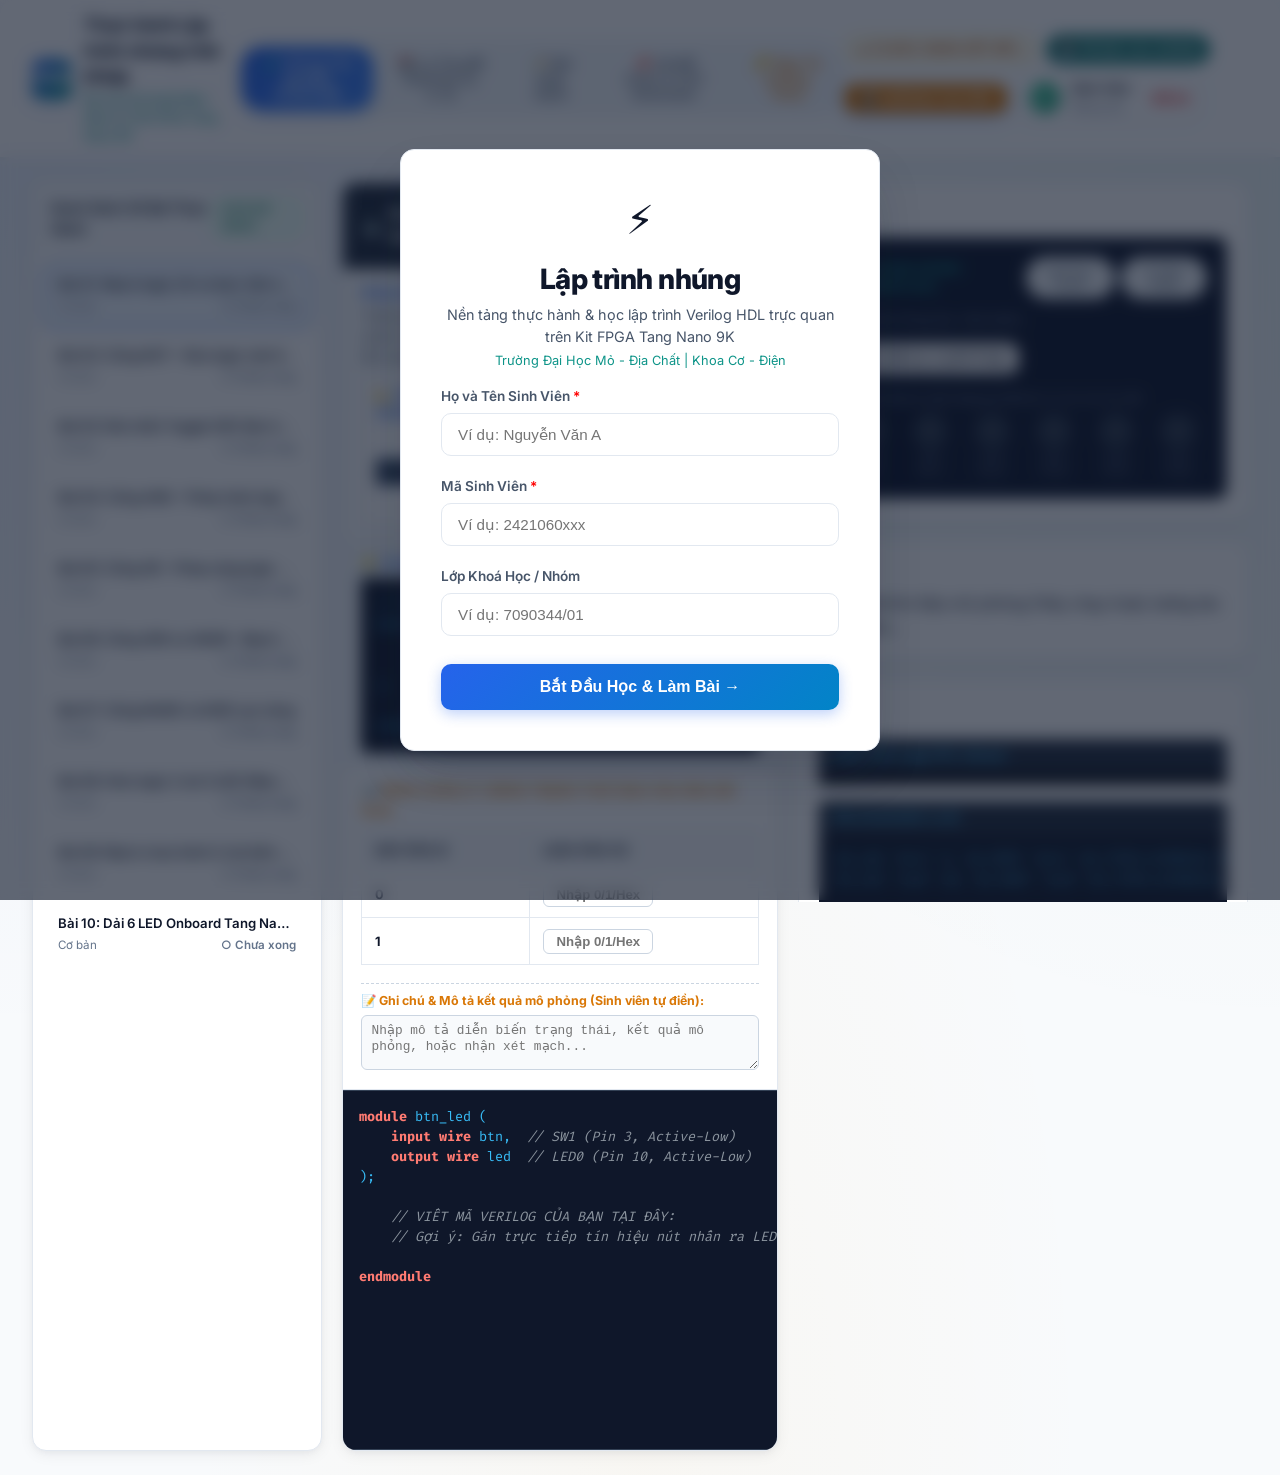
==== commit 0ef78b99: "Add files via upload" ====
--- a/index.html
+++ b/index.html
@@ -359,9 +359,10 @@
                         <div style="display:flex; gap:8px; align-items:center; flex:1; max-width:450px;">
                             <input type="text" id="teacherSearchStudent" class="form-control" style="padding:0.45rem 0.75rem; font-size:0.85rem;" placeholder="🔍 Tìm kiếm Mã SV, Họ tên hoặc Lớp...">
                         </div>
-                        <div style="display:flex; gap:8px;">
+                        <div style="display:flex; gap:8px; flex-wrap:wrap;">
                             <button id="btnRefreshSubmissions" class="btn-primary" style="font-size:0.8rem; padding:0.45rem 0.75rem;">🔄 Làm Mới Dữ Liệu</button>
                             <button id="btnImportStudentJson" class="btn-primary" style="font-size:0.8rem; background:#0d9488; padding:0.45rem 0.75rem;" title="Nạp 1 hoặc nhiều file bài làm JSON từ máy sinh viên">📥 Import File JSON Sinh Viên</button>
+                            <button id="btnClearAllTestData" class="btn-primary" style="font-size:0.8rem; background:linear-gradient(135deg, #e11d48, #be123c); padding:0.45rem 0.75rem;" title="Xóa toàn bộ sinh viên test để chuẩn bị ghi nhận lớp mới">🗑️ Xóa Hết Dữ Liệu Test</button>
                             <input type="file" id="inputJsonFile" accept=".json" multiple style="display:none;">
                         </div>
                     </div>
@@ -465,12 +466,12 @@
     </div>
 
     <!-- JS SCRIPTS WITH CACHE-BUSTING TIMESTAMP -->
-    <script src="static/js/tutorials.js?v=20261126_v5"></script>
-    <script src="static/js/exercises.js?v=20261126_v5"></script>
-    <script src="static/js/pins.js?v=20261126_v5"></script>
-    <script src="static/js/simulator.js?v=20261126_v5"></script>
-    <script src="static/js/waveform.js?v=20261126_v5"></script>
-    <script src="static/js/ai_grader.js?v=20261126_v5"></script>
-    <script src="static/js/app.js?v=20261126_v5"></script>
+    <script src="static/js/tutorials.js?v=20261126_v6"></script>
+    <script src="static/js/exercises.js?v=20261126_v6"></script>
+    <script src="static/js/pins.js?v=20261126_v6"></script>
+    <script src="static/js/simulator.js?v=20261126_v6"></script>
+    <script src="static/js/waveform.js?v=20261126_v6"></script>
+    <script src="static/js/ai_grader.js?v=20261126_v6"></script>
+    <script src="static/js/app.js?v=20261126_v6"></script>
 </body>
 </html>
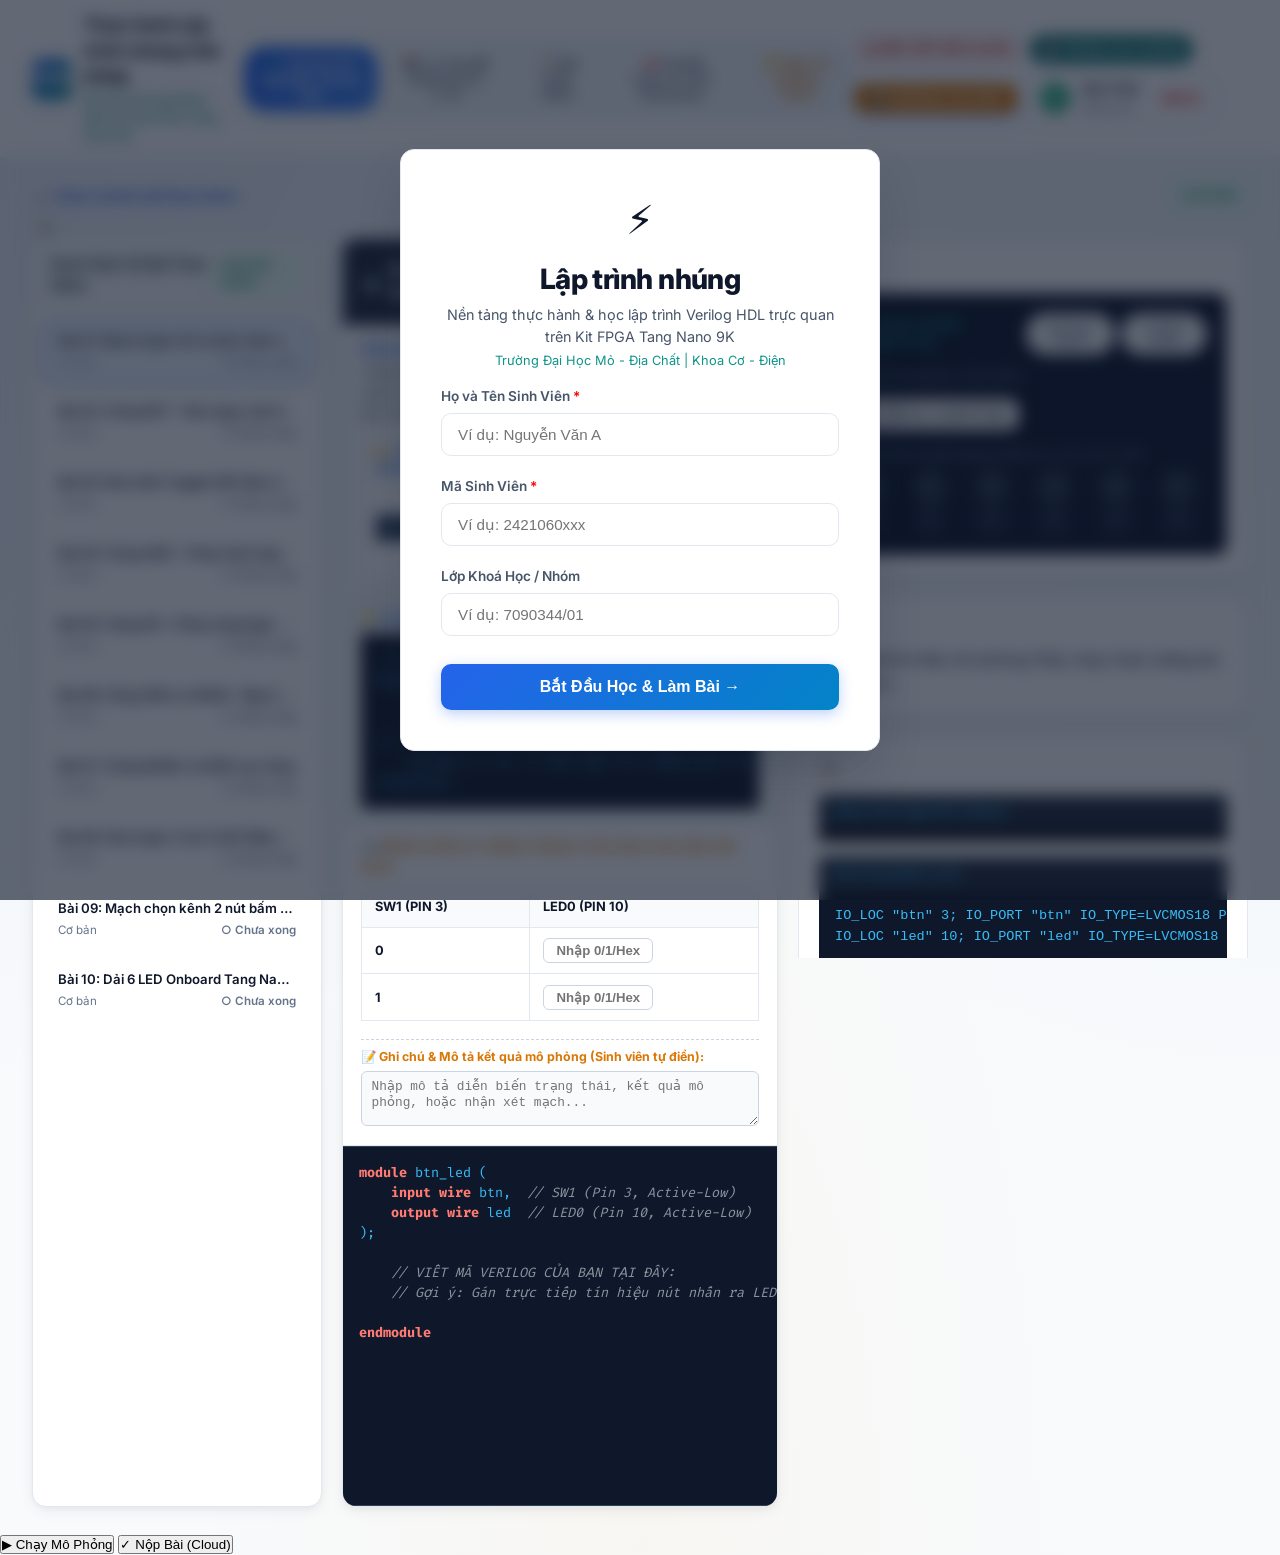
==== commit 82a8e85a: "Add files via upload" ====
--- a/index.html
+++ b/index.html
@@ -1,477 +1,499 @@
-<!DOCTYPE html>
-<html lang="vi">
-<head>
-    <meta charset="UTF-8">
-    <meta name="viewport" content="width=device-width, initial-scale=1.0">
-    <title>Thực hành Lập trình nhúng trên FPGA</title>
-    <!-- Version timestamp for cache-busting -->
-    <link rel="stylesheet" href="static/css/styles.css?v=20260929_v4">
-    <link rel="preconnect" href="https://fonts.googleapis.com">
-    <link rel="preconnect" href="https://fonts.gstatic.com" crossorigin>
-    <link href="https://fonts.googleapis.com/css2?family=Inter:wght@400;500;600;700;800&family=Fira+Code:wght@400;500;600&display=swap" rel="stylesheet">
-</head>
-<body>
-
-    <!-- MODAL ĐĂNG NHẬP BẮT BUỘC CHO SINH VIÊN -->
-    <div id="loginModal" class="modal-overlay">
-        <div class="modal-card">
-            <div class="modal-header">
-                <div style="font-size: 2.5rem; margin-bottom: 0.5rem;">⚡</div>
-                <h2>Lập trình nhúng</h2>
-                <p>Nền tảng thực hành & học lập trình Verilog HDL trực quan trên Kit FPGA Tang Nano 9K</p>
-                <div style="font-size: 0.8rem; color: var(--accent-cyan); margin-top: 4px;">Trường Đại Học Mỏ - Địa Chất | Khoa Cơ - Điện</div>
-            </div>
-            <form id="loginForm" style="margin-top: 1rem;">
-                <div class="form-group">
-                    <label for="inputStudentName">Họ và Tên Sinh Viên <span style="color:red">*</span></label>
-                    <input type="text" id="inputStudentName" class="form-control" placeholder="Ví dụ: Nguyễn Văn A" required>
-                </div>
-                <div class="form-group">
-                    <label for="inputStudentId">Mã Sinh Viên <span style="color:red">*</span></label>
-                    <input type="text" id="inputStudentId" class="form-control" placeholder="Ví dụ: 2421060xxx" required>
-                </div>
-                <div class="form-group">
-                    <label for="inputStudentClass">Lớp Khoá Học / Nhóm</label>
-                    <input type="text" id="inputStudentClass" class="form-control" placeholder="Ví dụ: 7090344/01">
-                </div>
-                <button type="submit" class="btn-primary" style="width:100%; padding:0.85rem; margin-top:0.5rem; font-size:1rem;">
-                    Bắt Đầu Học & Làm Bài →
-                </button>
-            </form>
-        </div>
-    </div>
-
-    <!-- MODAL KHÓA PIN ĐÁP ÁN GIẢNG VIÊN -->
-    <div id="teacherPinModal" class="modal-overlay" style="display:none;">
-        <div class="modal-card" style="max-width: 400px;">
-            <div class="modal-header">
-                <div style="font-size: 2rem; margin-bottom: 0.5rem;">🔑</div>
-                <h2>Trang Đáp Án Giảng Viên</h2>
-                <p>Nhập Mã PIN Giảng Viên để xem bộ đáp án chuẩn</p>
-            </div>
-            <form id="teacherPinForm" style="margin-top: 1rem;">
-                <div class="form-group">
-                    <label for="inputTeacherPin">Mã PIN Giảng Viên</label>
-                    <input type="password" id="inputTeacherPin" class="form-control" placeholder="Nhập mã PIN bí mật của Giảng viên..." required>
-                </div>
-                <div style="display:flex; gap:10px; margin-top:1rem;">
-                    <button type="submit" class="btn-primary" style="flex:1;">Mở Khóa Đáp Án →</button>
-                    <button type="button" id="btnCancelTeacherPin" class="btn-filter" style="padding:0.75rem 1rem;">Hủy</button>
-                </div>
-            </form>
-        </div>
-    </div>
-
-    <!-- APP HEADER & NAVIGATION BAR -->
-    <header class="app-header no-print">
-        <div class="brand-container">
-            <div class="brand-logo">FPGA</div>
-            <div class="brand-title">
-                <h1>Thực hành Lập trình nhúng trên FPGA</h1>
-                <p>Bộ môn Kỹ thuật Điện - Điện tử | Kit FPGA Tang Nano 9K</p>
-            </div>
-        </div>
-
-        <nav class="nav-tabs">
-            <button class="nav-tab active" data-target="workspace">🧪 Phòng Thí Nghiệm Virtual IDE</button>
-            <button class="nav-tab" data-target="tutorials">📚 Lý Thuyết Tutorials (1, 2, 3)</button>
-            <button class="nav-tab" data-target="exercises">📝 Bài thực hành</button>
-            <button class="nav-tab" data-target="pinout">📌 Sơ Đồ Chân & CST Generator</button>
-            <button class="nav-tab" data-target="solutions" style="color:var(--accent-amber);">🔑 Đáp Án (Giảng Viên)</button>
-        </nav>
-
-        <div style="display:flex; align-items:center; gap:8px; flex-wrap:wrap;">
-            <span id="cloudStatusBadge" class="badge badge-medium" style="font-size:0.75rem; padding:5px 9px; cursor:pointer;" title="Trạng thái kết nối Cloud Database (Nhấn để thử đồng bộ)">☁️ Cloud: Đang kết nối...</span>
-            <button id="btnStudentExportJson" class="btn-filter" style="padding:0.45rem 0.75rem; font-size:0.8rem; background:#0f766e; color:#fff;" title="Tải file JSON toàn bộ bài làm để nộp dự phòng">💾 Tải Bài Làm (JSON)</button>
-            <button id="btnPrintPdfReport" class="btn-primary" style="background:linear-gradient(135deg, var(--accent-amber), #d97706); padding:0.45rem 0.9rem; font-size:0.8rem; width:auto;">
-                🖨️ Xuất Báo Cáo PDF
-            </button>
-            <div class="user-profile" id="userDisplay">
-                <div class="user-avatar">SV</div>
-                <div class="user-details">
-                    <strong id="studentNameDisplay">Sinh Viên</strong>
-                    <span id="studentIdDisplay">Đang tải...</span>
-                </div>
-                <button class="btn-logout" id="btnLogout" title="Thay đổi thông tin sinh viên">Đổi SV</button>
-            </div>
-        </div>
-    </header>
-
-    <!-- MAIN APP LAYOUT CONTAINER -->
-    <main class="main-container no-print">
-
-        <!-- TAB 1: PHÒNG THÍ NGHIỆM VIRTUAL IDE (3-COLUMN WORKSPACE) -->
-        <section id="workspace" class="tab-content active">
-            <div class="workspace-layout">
-
-                <!-- Left Sidebar: Exercise Selector List (35 Labs) -->
-                <aside class="ws-sidebar">
-                    <div class="ws-sidebar-header">
-                        <span>Danh Sách 35 Bài Thực Hành</span>
-                        <span id="wsCompletedBadge" class="badge badge-easy">0/35</span>
-                    </div>
-                    <div class="ws-lab-list" id="wsLabListSidebar">
-                        <!-- Lab items rendered dynamically by app.js -->
-                    </div>
-                </aside>
-
-                <!-- Middle Column: Verilog Code Editor, Student Truth Table & AI Auto-Grader Feedback -->
-                <div class="editor-pane">
-                    <div class="pane-header">
-                        <div class="pane-title">
-                            <span>💻</span> <span id="wsLabTitle">Bài 01: Nút nhấn điều khiển LED</span>
-                        </div>
-                        <div style="display:flex; gap:8px;">
-                            <button id="btnRunSim" class="btn-primary" style="padding:0.4rem 0.85rem; font-size:0.8rem;">▶ Chạy Mô Phỏng</button>
-                            <button id="btnSubmitLab" class="btn-primary" style="background:var(--accent-green); padding:0.4rem 0.85rem; font-size:0.8rem;">✓ Nộp Bài</button>
-                        </div>
-                    </div>
-
-                    <div style="padding: 0.85rem 1.1rem; background: #f8fafc; border-bottom: 1px solid var(--border-color); font-size: 0.85rem;">
-                        <span id="wsLabCategory" style="color:var(--accent-blue); font-weight:700;">Phần B: Mạch Logic Cơ Bản</span>
-                        <div id="wsLabDesc" style="color:var(--text-muted); margin-top:3px; line-height:1.5;">Description</div>
-                        <div id="wsBlockDiagram"></div>
-                    </div>
-
-                    <!-- Example Code Box (Ví Dụ Hướng Dẫn Reference) -->
-                    <div style="background:#f1f5f9; padding:0.85rem 1.1rem; border-bottom:1px solid var(--border-color);">
-                        <div style="display:flex; justify-content:space-between; align-items:center; margin-bottom:4px;">
-                            <strong style="color:var(--accent-blue); font-size:0.8rem;">💡 VÍ DỤ CÚ PHÁP HƯỚNG DẪN THAM KHẢO:</strong>
-                            <button id="btnToggleExample" class="btn-filter" style="font-size:0.7rem; padding:2px 10px;">Ẩn/Hiện Ví Dụ</button>
-                        </div>
-                        <pre id="exampleCodeBlock" style="margin:0; display:block;"><code id="exampleCodeText" class="language-verilog">// Mã ví dụ tham khảo...</code></pre>
-                    </div>
-
-                    <!-- Student Fillable Truth Table / State Table -->
-                    <div style="background:#ffffff; padding:0.85rem 1.1rem; border-bottom:1px solid var(--border-color);">
-                        <div style="font-size:0.8rem; font-weight:700; color:var(--accent-amber); margin-bottom:6px;">
-                            📊 BẢNG CHÂN LÝ / BẢNG TRẠNG THÁI (Sinh Viên Điền Kết Quả):
-                        </div>
-                        <div id="wsFillableTruthTable">
-                            <!-- Rendered dynamically by app.js -->
-                        </div>
-                    </div>
-
-                    <!-- Verilog Code Editor Area (With Dynamic Keyword Syntax Highlighting) -->
-                    <div class="code-editor-wrapper">
-                        <pre class="code-highlight-bg" aria-hidden="true"><code id="verilogCodeHighlight"></code></pre>
-                        <textarea id="verilogCodeEditor" class="editor-textarea" spellcheck="false" placeholder="// VIẾT MÃ VERILOG CỦA BẠN TẠI ĐÂY..."></textarea>
-                    </div>
-
-
-                </div>
-
-                <!-- Right Column: Hardware Visualizer & Waveform GTKWave -->
-                <div class="board-pane">
-
-                    <!-- Interactive Tang Nano 9K Board Visualizer Card -->
-                    <div class="hardware-card">
-                        <div class="pane-title" style="margin-bottom: 0.75rem;">
-                            <span>🌐</span> Bàn Thí Nghiệm Ảo Tang Nano 9K
-                        </div>
-
-                        <div class="board-sim-view">
-                            <div style="display:flex; justify-content:space-between; align-items:center;">
-                                <span style="font-size:0.75rem; color:var(--accent-cyan); font-weight:700;">CHIP GOWIN GW1NR-LV9QN88PC6/I5</span>
-                                <div style="display:flex; gap:6px;">
-                                    <button id="btnStartClock" class="btn-filter" style="font-size:0.7rem;">▶ Xung Clock</button>
-                                    <button id="btnStopClock" class="btn-filter" style="font-size:0.7rem;">⏸ Tạm Dừng</button>
-                                </div>
-                            </div>
-
-                            <!-- User Controls (Switches / Push Buttons) -->
-                            <div style="margin-top:0.75rem;">
-                                <div style="font-size:0.75rem; color:var(--text-subtle); font-weight:600;">NGÕ VÀO (Công tắc / Nút nhấn):</div>
-                                <div class="sw-row" id="hwSwitchContainer">
-                                    <!-- Rendered dynamically -->
-                                </div>
-                            </div>
-
-                            <!-- Onboard LEDs (6 LEDs forced in 1 horizontal row) -->
-                            <div style="margin-top:1rem;">
-                                <div style="font-size:0.75rem; color:var(--text-subtle); font-weight:600;">NGÕ RA (Dải 6 LED Onboard PIN 10, 11, 13, 14, 15, 16):</div>
-                                <div id="hwLedContainer" style="display: grid; grid-template-columns: repeat(6, 1fr); gap: 4px; width: 100%; align-items: start; justify-items: center; margin-top: 6px;">
-                                    <!-- Rendered dynamically -->
-                                </div>
-                            </div>
-                        </div>
-                    </div>
-
-                    <!-- GTKWave Digital Waveform Viewer Card -->
-                    <div class="hardware-card">
-                        <div class="pane-title" style="margin-bottom: 0.5rem;">
-                            <span>📈</span> Mô Phỏng Dạng Sóng (GTKWave SVG View)
-                        </div>
-                        <div id="waveformSvgContainer">
-                            <!-- SVG waveform rendered dynamically by waveform.js -->
-                        </div>
-                    </div>
-
-                    <!-- Physical Constraint & Testbench Viewer -->
-                    <div class="hardware-card">
-                        <div class="pane-title" style="margin-bottom: 0.5rem;">
-                            <span>📋</span> File Physical Constraint (.cst) & Testbench (.v)
-                        </div>
-                        <div class="code-block-header">Phân Tích Logic RTL Viewer</div>
-                        <div id="wsAnalysisText" style="color:var(--text-muted); font-size:0.8rem; padding:6px; background:#050811;"></div>
-
-                        <div class="code-block-header">File Constraint (.cst)</div>
-                        <pre><code id="cstCodeView" class="language-verilog">// CST Pin Location</code></pre>
-
-                        <div class="code-block-header">File Testbench (.v)</div>
-                        <pre><code id="tbCodeView" class="language-verilog">// Testbench Verilog Code</code></pre>
-                    </div>
-
-                </div>
-            </div>
-        </section>
-
-        <!-- TAB 2: LÝ THUYẾT & TUTORIALS 1, 2, 3 -->
-        <section id="tutorials" class="tab-content">
-            <!-- Download Bar for PowerPoint Lecture Slides -->
-            <div style="background: linear-gradient(135deg, #1e293b, #0f172a); border: 2px solid var(--accent-amber); border-radius: 12px; padding: 1.2rem 1.5rem; margin-bottom: 1.5rem; color: #fff; box-shadow: var(--shadow-md);">
-                <div style="display:flex; justify-content:space-between; align-items:center; flex-wrap:wrap; gap:12px;">
-                    <div>
-                        <h3 style="font-size: 1.1rem; color: var(--accent-amber); font-weight: 700; display:flex; align-items:center; gap:8px;">
-                            <span>📥</span> SLIDE BÀI GIẢNG LẬP TRÌNH NGÔN NGỮ MÔ TẢ PHẦN CỨNG VERILOG
-                        </h3>
-                    </div>
-                    <div style="display:flex; gap:10px; flex-wrap:wrap;">
-                        <a href="static/docs/verilog_tutorial_1.ppt" download class="btn-primary" style="font-size:0.8rem; background:linear-gradient(135deg, #2563eb, #0284c7); text-decoration:none; padding:0.55rem 1rem;">
-                            💾 Slide 1 (343 KB)
-                        </a>
-                        <a href="static/docs/verilog_tutorial_2.ppt" download class="btn-primary" style="font-size:0.8rem; background:linear-gradient(135deg, #059669, #0d9488); text-decoration:none; padding:0.55rem 1rem;">
-                            💾 Slide 2 (193 KB)
-                        </a>
-                        <a href="static/docs/verilog_tutorial_3.ppt" download class="btn-primary" style="font-size:0.8rem; background:linear-gradient(135deg, #d97706, #b45309); text-decoration:none; padding:0.55rem 1rem;">
-                            💾 Slide 3 (165 KB)
-                        </a>
-                    </div>
-                </div>
-            </div>
-
-            <div class="tut-grid">
-                <aside class="tut-sidebar" id="tutNavContainer">
-                    <!-- Dynamic Nav Items generated by app.js -->
-                </aside>
-                <article class="tut-body" id="tutBodyContainer">
-                    <!-- Dynamic Tutorial Body generated by app.js -->
-                </article>
-            </div>
-        </section>
-
-        <!-- TAB 3: BẢNG BÀI TẬP TỔNG QUAN -->
-        <section id="exercises" class="tab-content">
-            <div class="filter-bar">
-                <div class="filter-group">
-                    <button class="btn-filter btn-filter-cat active" data-cat="all">Tất Cả Phân Nhóm</button>
-                    <button class="btn-filter btn-filter-cat" data-cat="combinational_basic">Phần B: Mạch Logic Cơ Bản</button>
-                    <button class="btn-filter btn-filter-cat" data-cat="combinational_advanced">Phần C: Mạch Tổ Hợp & Số Học</button>
-                    <button class="btn-filter btn-filter-cat" data-cat="sequential">Phần D: Mạch Tuần Tự</button>
-                    <button class="btn-filter btn-filter-cat" data-cat="fsm_advanced">Phần E: Ứng Dụng FPGA & FSM</button>
-                </div>
-            </div>
-
-            <div class="ex-cards-grid" id="exCardsGrid">
-                <!-- Lab cards rendered dynamically by app.js -->
-            </div>
-        </section>
-
-        <!-- TAB 4: TRA CỨU PINOUT & CST GENERATOR -->
-        <section id="pinout" class="tab-content">
-            <div style="background: var(--bg-card); border: 1px solid var(--border-color); border-radius: var(--radius-lg); padding: 1.5rem;">
-                <h2 style="font-size: 1.25rem; color: #fff; margin-bottom: 1rem;">Sơ Đồ Chân Phần Cứng Kit FPGA Tang Nano 9K</h2>
-                <table class="data-table">
-                    <thead>
-                        <tr>
-                            <th>Tên Tín Hiệu</th>
-                            <th>Vị Trí Chân (IO_LOC)</th>
-                            <th>Chuẩn Điện Áp (IO_TYPE)</th>
-                            <th>Cấu Hình Pull/Drive</th>
-                            <th>Mô Tả Chức Năng</th>
-                        </tr>
-                    </thead>
-                    <tbody id="pinoutTableBody">
-                        <!-- Rendered by pins.js -->
-                    </tbody>
-                </table>
-            </div>
-        </section>
-
-        <!-- TAB 5: TRANG ĐÁP ÁN GIẢNG VIÊN (TEACHER SOLUTIONS & STUDENT TRACKING DASHBOARD) -->
-        <section id="solutions" class="tab-content">
-            <div style="background: var(--bg-card); border: 1px solid var(--border-color); border-radius: var(--radius-lg); padding: 1.5rem;">
-                
-                <!-- Sub-tab Navigation Header for Teacher -->
-                <div style="display:flex; justify-content:space-between; align-items:center; border-bottom:2px solid var(--accent-amber); padding-bottom:0.75rem; margin-bottom:1rem; flex-wrap:wrap; gap:10px;">
-                    <div>
-                        <h2 style="font-size: 1.35rem; color: #fff;">🔑 TRANG GIẢNG VIÊN: QUẢN LÝ TIẾN TRÌNH & ĐÁP ÁN CHUẨN</h2>
-                        <p style="font-size: 0.85rem; color: var(--accent-cyan);">Giảng viên hướng dẫn: ThS. Nguyễn Tiến Sỹ | Khoa Cơ - Điện</p>
-                    </div>
-                    <div style="display:flex; gap:8px;">
-                        <button id="btnTeacherSubTabSubmissions" class="btn-primary" style="font-size:0.8rem; padding:0.45rem 0.85rem; background:linear-gradient(135deg, #10b981, #059669);">
-                            📊 Bảng Tiến Trình Sinh Viên (Cloud Realtime)
-                        </button>
-                        <button id="btnTeacherSubTabSolutions" class="btn-primary" style="font-size:0.8rem; padding:0.45rem 0.85rem; background:#475569;">
-                            🔑 Bộ Đáp Án Chuẩn (35 Bài)
-                        </button>
-                    </div>
-                </div>
-
-                <!-- SUB-TAB 1: LIVE CLOUD STUDENT SUBMISSIONS & AI GRADES -->
-                <div id="teacherSubmissionsView">
-                    <!-- Top Diagnostics & Quick Action Toolbar for Teacher -->
-                    <div style="background:#0f172a; border:1px solid #334155; border-radius:8px; padding:10px 14px; margin-bottom:0.75rem; display:flex; justify-content:space-between; align-items:center; flex-wrap:wrap; gap:10px;">
-                        <div style="display:flex; align-items:center; gap:8px; flex-wrap:wrap;">
-                            <span id="teacherCloudStatusPill" class="badge badge-medium" style="font-size:0.8rem; padding:5px 10px;">⏳ Đang kiểm tra Cloud...</span>
-                            <span id="teacherCloudEndpointDisplay" style="font-size:0.75rem; color:var(--text-subtle); max-width:300px; overflow:hidden; text-overflow:ellipsis; white-space:nowrap;" title="Đường dẫn Database"></span>
-                        </div>
-                        <div style="display:flex; gap:6px; flex-wrap:wrap; align-items:center;">
-                            <button id="btnOpenCloudConfig" class="btn-primary" style="background:#4f46e5; font-size:0.75rem; padding:0.4rem 0.75rem;" title="Cài đặt URL Firebase Database">
-                                ⚙️ Cài Đặt Cloud URL
-                            </button>
-                            <button id="btnCopyClassLink" class="btn-primary" style="background:#059669; font-size:0.75rem; padding:0.4rem 0.75rem;" title="Copy link chứa mã kết nối Cloud gửi cho sinh viên">
-                                🔗 Copy Link Cho SV
-                            </button>
-                            <button id="btnExportClassExcel" class="btn-primary" style="background:#d97706; font-size:0.75rem; padding:0.4rem 0.75rem;" title="Xuất toàn bộ bảng điểm lớp ra file CSV / Excel">
-                                📊 Xuất Bảng Điểm (CSV)
-                            </button>
-                            <div style="display:flex; align-items:center; gap:4px; font-size:0.75rem; color:var(--text-muted); background:#1e293b; padding:3px 8px; border-radius:6px; border:1px solid #334155;">
-                                <label for="selectAutoRefresh">⏱️ Realtime:</label>
-                                <select id="selectAutoRefresh" style="background:transparent; color:#fff; border:none; font-size:0.75rem; outline:none; cursor:pointer;">
-                                    <option value="0" style="background:#1e293b; color:#fff;">Tắt</option>
-                                    <option value="10" selected style="background:#1e293b; color:#fff;">10s</option>
-                                    <option value="30" style="background:#1e293b; color:#fff;">30s</option>
-                                    <option value="60" style="background:#1e293b; color:#fff;">60s</option>
-                                </select>
-                                <span id="autoRefreshCountdown" style="color:var(--accent-cyan); font-weight:bold; min-width:18px;"></span>
-                            </div>
-                        </div>
-                    </div>
-
-                    <!-- Cloud Connection Alert Box if Error -->
-                    <div id="teacherCloudAlertBox" style="display:none; background:rgba(239, 68, 68, 0.12); border:1px solid #ef4444; border-radius:8px; padding:12px 16px; margin-bottom:1rem; color:#fca5a5; font-size:0.85rem;">
-                        <!-- Rendered dynamically -->
-                    </div>
-
-                    <!-- Search & Local Import Bar -->
-                    <div style="display:flex; justify-content:space-between; align-items:center; margin-bottom:1rem; flex-wrap:wrap; gap:10px; background:#0f172a; padding:10px 14px; border-radius:8px; border:1px solid #334155;">
-                        <div style="display:flex; gap:8px; align-items:center; flex:1; max-width:450px;">
-                            <input type="text" id="teacherSearchStudent" class="form-control" style="padding:0.45rem 0.75rem; font-size:0.85rem;" placeholder="🔍 Tìm kiếm Mã SV, Họ tên hoặc Lớp...">
-                        </div>
-                        <div style="display:flex; gap:8px; flex-wrap:wrap;">
-                            <button id="btnRefreshSubmissions" class="btn-primary" style="font-size:0.8rem; padding:0.45rem 0.75rem;">🔄 Làm Mới Dữ Liệu</button>
-                            <button id="btnImportStudentJson" class="btn-primary" style="font-size:0.8rem; background:#0d9488; padding:0.45rem 0.75rem;" title="Nạp 1 hoặc nhiều file bài làm JSON từ máy sinh viên">📥 Import File JSON Sinh Viên</button>
-                            <button id="btnClearAllTestData" class="btn-primary" style="font-size:0.8rem; background:linear-gradient(135deg, #e11d48, #be123c); padding:0.45rem 0.75rem;" title="Xóa toàn bộ sinh viên test để chuẩn bị ghi nhận lớp mới">🗑️ Xóa Hết Dữ Liệu Test</button>
-                            <input type="file" id="inputJsonFile" accept=".json" multiple style="display:none;">
-                        </div>
-                    </div>
-
-                    <div id="teacherStudentTableContainer">
-                        <!-- Table rendered dynamically by app.js -->
-                    </div>
-                </div>
-
-                <!-- SUB-TAB 2: REFERENCE SOLUTIONS -->
-                <div id="teacherSolutionsView" style="display:none;">
-                    <div id="teacherSolutionsList">
-                        <!-- Rendered dynamically by app.js -->
-                    </div>
-                </div>
-
-            </div>
-        </section>
-
-    </main>
-
-    <!-- MODAL XEM CHI TIẾT BÀI LÀM CỦA SINH VIÊN -->
-    <div id="studentDetailModal" class="modal-overlay" style="display:none;">
-        <div class="modal-card" style="max-width:920px; text-align:left; max-height:88vh; overflow-y:auto; padding:1.5rem;">
-            <div style="display:flex; justify-content:space-between; align-items:center; border-bottom:2px solid var(--accent-blue); padding-bottom:0.75rem; margin-bottom:1rem;">
-                <div>
-                    <h3 id="modalStudentTitle" style="font-size:1.25rem; color:#fff; font-weight:700;">Chi Tiết Bài Làm Sinh Viên</h3>
-                    <p id="modalStudentSubTitle" style="font-size:0.85rem; color:var(--text-subtle); margin-top:2px;"></p>
-                </div>
-                <button id="btnCloseStudentModal" style="background:#ef4444; color:#fff; border:none; border-radius:6px; padding:4px 12px; font-size:1.1rem; cursor:pointer; font-weight:bold;">&times; Đóng</button>
-            </div>
-            <div id="modalStudentContent">
-                <!-- Rendered dynamically -->
-            </div>
-        </div>
-    </div>
-
-    <!-- MODAL CẤU HÌNH CLOUD DATABASE CHO GIẢNG VIÊN -->
-    <div id="cloudConfigModal" class="modal-overlay" style="display:none;">
-        <div class="modal-card" style="max-width: 620px; text-align:left;">
-            <div class="modal-header">
-                <div style="font-size: 2rem; margin-bottom: 0.5rem;">⚙️</div>
-                <h2>Cấu Hình Cloud Realtime Database</h2>
-                <p>Quản lý kết nối Firebase Realtime Database để đồng bộ tiến trình học của sinh viên</p>
-            </div>
-            <div style="margin-top: 1rem;">
-                <div class="form-group">
-                    <label for="inputCloudDbUrl">Đường dẫn Firebase Realtime Database (REST URL):</label>
-                    <input type="text" id="inputCloudDbUrl" class="form-control" style="font-family:'Fira Code', monospace; font-size:0.85rem;" placeholder="https://fpga-tangnano9k-default-rtdb.asia-southeast1.firebasedatabase.app">
-                    <small style="color:var(--text-subtle); display:block; margin-top:4px;">
-                        Hỗ trợ cả định dạng <code>.firebaseio.com</code> (US) và <code>.firebasedatabase.app</code> (Singapore / Châu Á).
-                    </small>
-                </div>
-
-                <div id="cloudTestResult" style="display:none; padding:10px 14px; border-radius:6px; margin-top:10px; font-size:0.85rem;"></div>
-
-                <div style="display:flex; gap:10px; margin-top:1.25rem; flex-wrap:wrap;">
-                    <button type="button" id="btnTestCloudConnection" class="btn-primary" style="background:#0284c7; flex:1;">
-                        🔍 Kiểm Tra Kết Nối (Ping Test)
-                    </button>
-                    <button type="button" id="btnSaveCloudDbUrl" class="btn-primary" style="background:#059669; flex:1;">
-                        💾 Lưu Cấu Hình
-                    </button>
-                    <button type="button" id="btnResetDefaultCloudUrl" class="btn-filter" style="padding:0.75rem 1rem;">
-                        Khôi Phục Mặc Định
-                    </button>
-                    <button type="button" id="btnCloseCloudConfigModal" class="btn-filter" style="padding:0.75rem 1rem;">
-                        Đóng
-                    </button>
-                </div>
-
-                <!-- Step-by-step Quick Guide -->
-                <details style="margin-top:1.25rem; background:#0f172a; border:1px solid #334155; border-radius:8px; padding:10px 14px; font-size:0.85rem; color:var(--text-muted);">
-                    <summary style="cursor:pointer; font-weight:600; color:var(--accent-amber);">
-                        📋 Hướng dẫn tạo Firebase Realtime Database miễn phí 100% (2 phút)
-                    </summary>
-                    <ol style="margin-top:10px; padding-left:20px; line-height:1.6; color:#e2e8f0;">
-                        <li>Truy cập <a href="https://console.firebase.google.com" target="_blank" style="color:var(--accent-cyan); text-decoration:underline;">Firebase Console</a> bằng tài khoản Google.</li>
-                        <li>Nhấn <strong>Add project</strong> (ví dụ đặt tên: <code>fpga-tangnano9k</code>).</li>
-                        <li>Ở menu trái chọn <strong>Build</strong> &rarr; <strong>Realtime Database</strong> &rarr; Nhấn <strong>Create Database</strong>.</li>
-                        <li>Chọn vị trí: <strong>Singapore (asia-southeast1)</strong> &rarr; Chọn <strong>Start in test mode</strong>.</li>
-                        <li>Vào tab <strong>Rules</strong>, kiểm tra hoặc dán nội dung sau rồi nhấn <strong>Publish</strong>:
-                            <pre style="background:#1e293b; color:#38bdf8; padding:8px; border-radius:4px; margin:6px 0; font-size:0.8rem;">{
-  "rules": {
-    ".read": true,
-    ".write": true
-  }
-}</pre>
-                        </li>
-                        <li>Copy đường dẫn Database ở đầu trang (ví dụ: <code>https://fpga-tangnano9k-default-rtdb.asia-southeast1.firebasedatabase.app</code>) dán vào ô bên trên và nhấn <strong>Lưu Cấu Hình</strong>.</li>
-                        <li>Nhấn <strong>🔗 Copy Link Cho SV</strong> để chia sẻ đường link tự động kết nối Database cho lớp.</li>
-                    </ol>
-                </details>
-            </div>
-        </div>
-    </div>
-
-    <!-- PRINTABLE PDF REPORT CONTAINER -->
-    <div id="pdfReportContainer" class="print-only">
-        <!-- Rendered dynamically by app.js when user clicks "Xuất Báo Cáo PDF" -->
-    </div>
-
-    <!-- JS SCRIPTS WITH CACHE-BUSTING TIMESTAMP -->
-    <script src="static/js/tutorials.js?v=20261126_v6"></script>
-    <script src="static/js/exercises.js?v=20261126_v6"></script>
-    <script src="static/js/pins.js?v=20261126_v6"></script>
-    <script src="static/js/simulator.js?v=20261126_v6"></script>
-    <script src="static/js/waveform.js?v=20261126_v6"></script>
-    <script src="static/js/ai_grader.js?v=20261126_v6"></script>
-    <script src="static/js/app.js?v=20261126_v6"></script>
-</body>
-</html>
+<!DOCTYPE html>
+<html lang="vi">
+<head>
+    <meta charset="UTF-8">
+    <meta name="viewport" content="width=device-width, initial-scale=1.0">
+    <meta http-equiv="Cache-Control" content="no-cache, no-store, must-revalidate">
+    <meta http-equiv="Pragma" content="no-cache">
+    <meta http-equiv="Expires" content="0">
+    <title>Thực hành Lập trình nhúng trên FPGA</title>
+    <!-- Version timestamp for cache-busting -->
+    <link rel="stylesheet" href="static/css/styles.css?v=20261126_v10">
+    <link rel="preconnect" href="https://fonts.googleapis.com">
+    <link rel="preconnect" href="https://fonts.gstatic.com" crossorigin>
+    <link href="https://fonts.googleapis.com/css2?family=Inter:wght@400;500;600;700;800&family=Fira+Code:wght@400;500;600&display=swap" rel="stylesheet">
+</head>
+<body>
+
+    <!-- MODAL ĐĂNG NHẬP BẮT BUỘC CHO SINH VIÊN -->
+    <div id="loginModal" class="modal-overlay">
+        <div class="modal-card">
+            <div class="modal-header">
+                <div style="font-size: 2.5rem; margin-bottom: 0.5rem;">⚡</div>
+                <h2>Lập trình nhúng</h2>
+                <p>Nền tảng thực hành & học lập trình Verilog HDL trực quan trên Kit FPGA Tang Nano 9K</p>
+                <div style="font-size: 0.8rem; color: var(--accent-cyan); margin-top: 4px;">Trường Đại Học Mỏ - Địa Chất | Khoa Cơ - Điện</div>
+            </div>
+            <form id="loginForm" style="margin-top: 1rem;">
+                <div class="form-group">
+                    <label for="inputStudentName">Họ và Tên Sinh Viên <span style="color:red">*</span></label>
+                    <input type="text" id="inputStudentName" class="form-control" placeholder="Ví dụ: Nguyễn Văn A" required>
+                </div>
+                <div class="form-group">
+                    <label for="inputStudentId">Mã Sinh Viên <span style="color:red">*</span></label>
+                    <input type="text" id="inputStudentId" class="form-control" placeholder="Ví dụ: 2421060xxx" required>
+                </div>
+                <div class="form-group">
+                    <label for="inputStudentClass">Lớp Khoá Học / Nhóm</label>
+                    <input type="text" id="inputStudentClass" class="form-control" placeholder="Ví dụ: 7090344/01">
+                </div>
+                <button type="submit" class="btn-primary" style="width:100%; padding:0.85rem; margin-top:0.5rem; font-size:1rem;">
+                    Bắt Đầu Học & Làm Bài →
+                </button>
+            </form>
+        </div>
+    </div>
+
+    <!-- MODAL KHÓA PIN ĐÁP ÁN GIẢNG VIÊN -->
+    <div id="teacherPinModal" class="modal-overlay" style="display:none;">
+        <div class="modal-card" style="max-width: 400px;">
+            <div class="modal-header">
+                <div style="font-size: 2rem; margin-bottom: 0.5rem;">🔑</div>
+                <h2>Trang Đáp Án Giảng Viên</h2>
+                <p>Nhập Mã PIN Giảng Viên để xem bộ đáp án chuẩn</p>
+            </div>
+            <form id="teacherPinForm" style="margin-top: 1rem;">
+                <div class="form-group">
+                    <label for="inputTeacherPin">Mã PIN Giảng Viên</label>
+                    <input type="password" id="inputTeacherPin" class="form-control" placeholder="Nhập mã PIN bí mật của Giảng viên..." required>
+                </div>
+                <div style="display:flex; gap:10px; margin-top:1rem;">
+                    <button type="submit" class="btn-primary" style="flex:1;">Mở Khóa Đáp Án →</button>
+                    <button type="button" id="btnCancelTeacherPin" class="btn-filter" style="padding:0.75rem 1rem;">Hủy</button>
+                </div>
+            </form>
+        </div>
+    </div>
+
+    <!-- APP HEADER & NAVIGATION BAR -->
+    <header class="app-header no-print">
+        <div class="brand-container">
+            <div class="brand-logo">FPGA</div>
+            <div class="brand-title">
+                <h1>Thực hành Lập trình nhúng trên FPGA</h1>
+                <p>Bộ môn Kỹ thuật Điện - Điện tử | Kit FPGA Tang Nano 9K</p>
+            </div>
+        </div>
+
+        <nav class="nav-tabs">
+            <button class="nav-tab active" data-target="workspace">🧪 Phòng Thí Nghiệm Virtual IDE</button>
+            <button class="nav-tab" data-target="tutorials">📚 Lý Thuyết Tutorials (1, 2, 3)</button>
+            <button class="nav-tab" data-target="exercises">📝 Bài thực hành</button>
+            <button class="nav-tab" data-target="pinout">📌 Sơ Đồ Chân & CST Generator</button>
+            <button class="nav-tab" data-target="solutions" style="color:var(--accent-amber);">🔑 Đáp Án (Giảng Viên)</button>
+        </nav>
+
+        <div class="header-actions" style="display:flex; align-items:center; gap:8px; flex-wrap:wrap;">
+            <span id="cloudStatusBadge" class="badge badge-medium" style="font-size:0.75rem; padding:5px 9px; cursor:pointer;" title="Trạng thái kết nối Cloud Database (Nhấn để thử đồng bộ)">☁️ Cloud: Đang kết nối...</span>
+            <button id="btnStudentExportJson" class="btn-filter" style="padding:0.45rem 0.75rem; font-size:0.8rem; background:#0f766e; color:#fff;" title="Tải file JSON toàn bộ bài làm để nộp dự phòng">💾 Tải Bài Làm (JSON)</button>
+            <button id="btnPrintPdfReport" class="btn-primary" style="background:linear-gradient(135deg, var(--accent-amber), #d97706); padding:0.45rem 0.9rem; font-size:0.8rem; width:auto;">
+                🖨️ Xuất Báo Cáo PDF
+            </button>
+            <div class="user-profile" id="userDisplay">
+                <div class="user-avatar">SV</div>
+                <div class="user-details">
+                    <strong id="studentNameDisplay">Sinh Viên</strong>
+                    <span id="studentIdDisplay">Đang tải...</span>
+                </div>
+                <button class="btn-logout" id="btnLogout" title="Thay đổi thông tin sinh viên">Đổi SV</button>
+            </div>
+        </div>
+    </header>
+
+    <!-- MAIN APP LAYOUT CONTAINER -->
+    <main class="main-container no-print">
+
+        <!-- TAB 1: PHÒNG THÍ NGHIỆM VIRTUAL IDE (3-COLUMN WORKSPACE) -->
+        <section id="workspace" class="tab-content active">
+            <!-- Mobile Quick Lab Selector Bar (Visible only on mobile/tablet) -->
+            <div class="mobile-lab-picker-bar" id="mobileLabPickerBar">
+                <div style="display:flex; justify-content:space-between; align-items:center; margin-bottom:6px;">
+                    <label for="mobileLabSelect" style="font-weight:700; font-size:0.875rem; color:#1d4ed8; display:flex; align-items:center; gap:6px;">
+                        <span>📖</span> <strong>Chọn nhanh bài thực hành:</strong>
+                    </label>
+                    <span id="mobileCompletedBadge" class="badge badge-easy" style="font-size:0.75rem;">0/35 bài</span>
+                </div>
+                <select id="mobileLabSelect" class="form-select mobile-lab-select">
+                    <!-- Populated dynamically in app.js -->
+                </select>
+            </div>
+
+            <div class="workspace-layout">
+
+                <!-- Left Sidebar: Exercise Selector List (35 Labs) -->
+                <aside class="ws-sidebar">
+                    <div class="ws-sidebar-header">
+                        <span>Danh Sách 35 Bài Thực Hành</span>
+                        <span id="wsCompletedBadge" class="badge badge-easy">0/35</span>
+                    </div>
+                    <div class="ws-lab-list" id="wsLabListSidebar">
+                        <!-- Lab items rendered dynamically by app.js -->
+                    </div>
+                </aside>
+
+                <!-- Middle Column: Verilog Code Editor, Student Truth Table & AI Auto-Grader Feedback -->
+                <div class="editor-pane">
+                    <div class="pane-header">
+                        <div class="pane-title">
+                            <span>💻</span> <span id="wsLabTitle">Bài 01: Nút nhấn điều khiển LED</span>
+                        </div>
+                        <div style="display:flex; gap:8px;">
+                            <button id="btnRunSim" class="btn-primary" style="padding:0.4rem 0.85rem; font-size:0.8rem;">▶ Chạy Mô Phỏng</button>
+                            <button id="btnSubmitLab" class="btn-primary" style="background:var(--accent-green); padding:0.4rem 0.85rem; font-size:0.8rem;">✓ Nộp Bài</button>
+                        </div>
+                    </div>
+
+                    <div style="padding: 0.85rem 1.1rem; background: #f8fafc; border-bottom: 1px solid var(--border-color); font-size: 0.85rem;">
+                        <span id="wsLabCategory" style="color:var(--accent-blue); font-weight:700;">Phần B: Mạch Logic Cơ Bản</span>
+                        <div id="wsLabDesc" style="color:var(--text-muted); margin-top:3px; line-height:1.5;">Description</div>
+                        <div id="wsBlockDiagram"></div>
+                    </div>
+
+                    <!-- Example Code Box (Ví Dụ Hướng Dẫn Reference) -->
+                    <div style="background:#f1f5f9; padding:0.85rem 1.1rem; border-bottom:1px solid var(--border-color);">
+                        <div style="display:flex; justify-content:space-between; align-items:center; margin-bottom:4px;">
+                            <strong style="color:var(--accent-blue); font-size:0.8rem;">💡 VÍ DỤ CÚ PHÁP HƯỚNG DẪN THAM KHẢO:</strong>
+                            <button id="btnToggleExample" class="btn-filter" style="font-size:0.7rem; padding:2px 10px;">Ẩn/Hiện Ví Dụ</button>
+                        </div>
+                        <pre id="exampleCodeBlock" style="margin:0; display:block;"><code id="exampleCodeText" class="language-verilog">// Mã ví dụ tham khảo...</code></pre>
+                    </div>
+
+                    <!-- Student Fillable Truth Table / State Table -->
+                    <div style="background:#ffffff; padding:0.85rem 1.1rem; border-bottom:1px solid var(--border-color);">
+                        <div style="font-size:0.8rem; font-weight:700; color:var(--accent-amber); margin-bottom:6px;">
+                            📊 BẢNG CHÂN LÝ / BẢNG TRẠNG THÁI (Sinh Viên Điền Kết Quả):
+                        </div>
+                        <div id="wsFillableTruthTable">
+                            <!-- Rendered dynamically by app.js -->
+                        </div>
+                    </div>
+
+                    <!-- Verilog Code Editor Area (With Dynamic Keyword Syntax Highlighting) -->
+                    <div class="code-editor-wrapper">
+                        <pre class="code-highlight-bg" aria-hidden="true"><code id="verilogCodeHighlight"></code></pre>
+                        <textarea id="verilogCodeEditor" class="editor-textarea" spellcheck="false" placeholder="// VIẾT MÃ VERILOG CỦA BẠN TẠI ĐÂY..."></textarea>
+                    </div>
+
+
+                </div>
+
+                <!-- Right Column: Hardware Visualizer & Waveform GTKWave -->
+                <div class="board-pane">
+
+                    <!-- Interactive Tang Nano 9K Board Visualizer Card -->
+                    <div class="hardware-card">
+                        <div class="pane-title" style="margin-bottom: 0.75rem;">
+                            <span>🌐</span> Bàn Thí Nghiệm Ảo Tang Nano 9K
+                        </div>
+
+                        <div class="board-sim-view">
+                            <div style="display:flex; justify-content:space-between; align-items:center;">
+                                <span style="font-size:0.75rem; color:var(--accent-cyan); font-weight:700;">CHIP GOWIN GW1NR-LV9QN88PC6/I5</span>
+                                <div style="display:flex; gap:6px;">
+                                    <button id="btnStartClock" class="btn-filter" style="font-size:0.7rem;">▶ Xung Clock</button>
+                                    <button id="btnStopClock" class="btn-filter" style="font-size:0.7rem;">⏸ Tạm Dừng</button>
+                                </div>
+                            </div>
+
+                            <!-- User Controls (Switches / Push Buttons) -->
+                            <div style="margin-top:0.75rem;">
+                                <div style="font-size:0.75rem; color:var(--text-subtle); font-weight:600;">NGÕ VÀO (Công tắc / Nút nhấn):</div>
+                                <div class="sw-row" id="hwSwitchContainer">
+                                    <!-- Rendered dynamically -->
+                                </div>
+                            </div>
+
+                            <!-- Onboard LEDs (6 LEDs forced in 1 horizontal row) -->
+                            <div style="margin-top:1rem;">
+                                <div style="font-size:0.75rem; color:var(--text-subtle); font-weight:600;">NGÕ RA (Dải 6 LED Onboard PIN 10, 11, 13, 14, 15, 16):</div>
+                                <div id="hwLedContainer" style="display: grid; grid-template-columns: repeat(6, 1fr); gap: 4px; width: 100%; align-items: start; justify-items: center; margin-top: 6px;">
+                                    <!-- Rendered dynamically -->
+                                </div>
+                            </div>
+                        </div>
+                    </div>
+
+                    <!-- GTKWave Digital Waveform Viewer Card -->
+                    <div class="hardware-card">
+                        <div class="pane-title" style="margin-bottom: 0.5rem;">
+                            <span>📈</span> Mô Phỏng Dạng Sóng (GTKWave SVG View)
+                        </div>
+                        <div id="waveformSvgContainer">
+                            <!-- SVG waveform rendered dynamically by waveform.js -->
+                        </div>
+                    </div>
+
+                    <!-- Physical Constraint & Testbench Viewer -->
+                    <div class="hardware-card">
+                        <div class="pane-title" style="margin-bottom: 0.5rem;">
+                            <span>📋</span> File Physical Constraint (.cst) & Testbench (.v)
+                        </div>
+                        <div class="code-block-header">Phân Tích Logic RTL Viewer</div>
+                        <div id="wsAnalysisText" style="color:var(--text-muted); font-size:0.8rem; padding:6px; background:#050811;"></div>
+
+                        <div class="code-block-header">File Constraint (.cst)</div>
+                        <pre><code id="cstCodeView" class="language-verilog">// CST Pin Location</code></pre>
+
+                        <div class="code-block-header">File Testbench (.v)</div>
+                        <pre><code id="tbCodeView" class="language-verilog">// Testbench Verilog Code</code></pre>
+                    </div>
+
+                </div>
+            </div>
+        </section>
+
+        <!-- TAB 2: LÝ THUYẾT & TUTORIALS 1, 2, 3 -->
+        <section id="tutorials" class="tab-content">
+            <!-- Download Bar for PowerPoint Lecture Slides -->
+            <div style="background: linear-gradient(135deg, #1e293b, #0f172a); border: 2px solid var(--accent-amber); border-radius: 12px; padding: 1.2rem 1.5rem; margin-bottom: 1.5rem; color: #fff; box-shadow: var(--shadow-md);">
+                <div style="display:flex; justify-content:space-between; align-items:center; flex-wrap:wrap; gap:12px;">
+                    <div>
+                        <h3 style="font-size: 1.1rem; color: var(--accent-amber); font-weight: 700; display:flex; align-items:center; gap:8px;">
+                            <span>📥</span> SLIDE BÀI GIẢNG LẬP TRÌNH NGÔN NGỮ MÔ TẢ PHẦN CỨNG VERILOG
+                        </h3>
+                    </div>
+                    <div style="display:flex; gap:10px; flex-wrap:wrap;">
+                        <a href="static/docs/verilog_tutorial_1.ppt" download class="btn-primary" style="font-size:0.8rem; background:linear-gradient(135deg, #2563eb, #0284c7); text-decoration:none; padding:0.55rem 1rem;">
+                            💾 Slide 1 (343 KB)
+                        </a>
+                        <a href="static/docs/verilog_tutorial_2.ppt" download class="btn-primary" style="font-size:0.8rem; background:linear-gradient(135deg, #059669, #0d9488); text-decoration:none; padding:0.55rem 1rem;">
+                            💾 Slide 2 (193 KB)
+                        </a>
+                        <a href="static/docs/verilog_tutorial_3.ppt" download class="btn-primary" style="font-size:0.8rem; background:linear-gradient(135deg, #d97706, #b45309); text-decoration:none; padding:0.55rem 1rem;">
+                            💾 Slide 3 (165 KB)
+                        </a>
+                    </div>
+                </div>
+            </div>
+
+            <div class="tut-grid">
+                <aside class="tut-sidebar" id="tutNavContainer">
+                    <!-- Dynamic Nav Items generated by app.js -->
+                </aside>
+                <article class="tut-body" id="tutBodyContainer">
+                    <!-- Dynamic Tutorial Body generated by app.js -->
+                </article>
+            </div>
+        </section>
+
+        <!-- TAB 3: BẢNG BÀI TẬP TỔNG QUAN -->
+        <section id="exercises" class="tab-content">
+            <div class="filter-bar">
+                <div class="filter-group">
+                    <button class="btn-filter btn-filter-cat active" data-cat="all">Tất Cả Phân Nhóm</button>
+                    <button class="btn-filter btn-filter-cat" data-cat="combinational_basic">Phần B: Mạch Logic Cơ Bản</button>
+                    <button class="btn-filter btn-filter-cat" data-cat="combinational_advanced">Phần C: Mạch Tổ Hợp & Số Học</button>
+                    <button class="btn-filter btn-filter-cat" data-cat="sequential">Phần D: Mạch Tuần Tự</button>
+                    <button class="btn-filter btn-filter-cat" data-cat="fsm_advanced">Phần E: Ứng Dụng FPGA & FSM</button>
+                </div>
+            </div>
+
+            <div class="ex-cards-grid" id="exCardsGrid">
+                <!-- Lab cards rendered dynamically by app.js -->
+            </div>
+        </section>
+
+        <!-- TAB 4: TRA CỨU PINOUT & CST GENERATOR -->
+        <section id="pinout" class="tab-content">
+            <div style="background: var(--bg-card); border: 1px solid var(--border-color); border-radius: var(--radius-lg); padding: 1.5rem;">
+                <h2 style="font-size: 1.25rem; color: #fff; margin-bottom: 1rem;">Sơ Đồ Chân Phần Cứng Kit FPGA Tang Nano 9K</h2>
+                <table class="data-table">
+                    <thead>
+                        <tr>
+                            <th>Tên Tín Hiệu</th>
+                            <th>Vị Trí Chân (IO_LOC)</th>
+                            <th>Chuẩn Điện Áp (IO_TYPE)</th>
+                            <th>Cấu Hình Pull/Drive</th>
+                            <th>Mô Tả Chức Năng</th>
+                        </tr>
+                    </thead>
+                    <tbody id="pinoutTableBody">
+                        <!-- Rendered by pins.js -->
+                    </tbody>
+                </table>
+            </div>
+        </section>
+
+        <!-- TAB 5: TRANG ĐÁP ÁN GIẢNG VIÊN (TEACHER SOLUTIONS & STUDENT TRACKING DASHBOARD) -->
+        <section id="solutions" class="tab-content">
+            <div style="background: var(--bg-card); border: 1px solid var(--border-color); border-radius: var(--radius-lg); padding: 1.5rem;">
+                
+                <!-- Sub-tab Navigation Header for Teacher -->
+                <div style="display:flex; justify-content:space-between; align-items:center; border-bottom:2px solid var(--accent-amber); padding-bottom:0.75rem; margin-bottom:1rem; flex-wrap:wrap; gap:10px;">
+                    <div>
+                        <h2 style="font-size: 1.35rem; color: #fff;">🔑 TRANG GIẢNG VIÊN: QUẢN LÝ TIẾN TRÌNH & ĐÁP ÁN CHUẨN</h2>
+                        <p style="font-size: 0.85rem; color: var(--accent-cyan);">Giảng viên hướng dẫn: ThS. Nguyễn Tiến Sỹ | Khoa Cơ - Điện</p>
+                    </div>
+                    <div style="display:flex; gap:8px;">
+                        <button id="btnTeacherSubTabSubmissions" class="btn-primary" style="font-size:0.8rem; padding:0.45rem 0.85rem; background:linear-gradient(135deg, #10b981, #059669);">
+                            📊 Bảng Tiến Trình Sinh Viên (Cloud Realtime)
+                        </button>
+                        <button id="btnTeacherSubTabSolutions" class="btn-primary" style="font-size:0.8rem; padding:0.45rem 0.85rem; background:#475569;">
+                            🔑 Bộ Đáp Án Chuẩn (35 Bài)
+                        </button>
+                    </div>
+                </div>
+
+                <!-- SUB-TAB 1: LIVE CLOUD STUDENT SUBMISSIONS & AI GRADES -->
+                <div id="teacherSubmissionsView">
+                    <!-- Top Diagnostics & Quick Action Toolbar for Teacher -->
+                    <div style="background:#0f172a; border:1px solid #334155; border-radius:8px; padding:10px 14px; margin-bottom:0.75rem; display:flex; justify-content:space-between; align-items:center; flex-wrap:wrap; gap:10px;">
+                        <div style="display:flex; align-items:center; gap:8px; flex-wrap:wrap;">
+                            <span id="teacherCloudStatusPill" class="badge badge-medium" style="font-size:0.8rem; padding:5px 10px;">⏳ Đang kiểm tra Cloud...</span>
+                            <span id="teacherCloudEndpointDisplay" style="font-size:0.75rem; color:var(--text-subtle); max-width:300px; overflow:hidden; text-overflow:ellipsis; white-space:nowrap;" title="Đường dẫn Database"></span>
+                        </div>
+                        <div style="display:flex; gap:6px; flex-wrap:wrap; align-items:center;">
+                            <button id="btnOpenCloudConfig" class="btn-primary" style="background:#4f46e5; font-size:0.75rem; padding:0.4rem 0.75rem;" title="Cài đặt URL Firebase Database">
+                                ⚙️ Cài Đặt Cloud URL
+                            </button>
+                            <button id="btnCopyClassLink" class="btn-primary" style="background:#059669; font-size:0.75rem; padding:0.4rem 0.75rem;" title="Copy link chứa mã kết nối Cloud gửi cho sinh viên">
+                                🔗 Copy Link Cho SV
+                            </button>
+                            <button id="btnExportClassExcel" class="btn-primary" style="background:#d97706; font-size:0.75rem; padding:0.4rem 0.75rem;" title="Xuất toàn bộ bảng điểm lớp ra file CSV / Excel">
+                                📊 Xuất Bảng Điểm (CSV)
+                            </button>
+                            <div style="display:flex; align-items:center; gap:4px; font-size:0.75rem; color:var(--text-muted); background:#1e293b; padding:3px 8px; border-radius:6px; border:1px solid #334155;">
+                                <label for="selectAutoRefresh">⏱️ Realtime:</label>
+                                <select id="selectAutoRefresh" style="background:transparent; color:#fff; border:none; font-size:0.75rem; outline:none; cursor:pointer;">
+                                    <option value="0" style="background:#1e293b; color:#fff;">Tắt</option>
+                                    <option value="10" selected style="background:#1e293b; color:#fff;">10s</option>
+                                    <option value="30" style="background:#1e293b; color:#fff;">30s</option>
+                                    <option value="60" style="background:#1e293b; color:#fff;">60s</option>
+                                </select>
+                                <span id="autoRefreshCountdown" style="color:var(--accent-cyan); font-weight:bold; min-width:18px;"></span>
+                            </div>
+                        </div>
+                    </div>
+
+                    <!-- Cloud Connection Alert Box if Error -->
+                    <div id="teacherCloudAlertBox" style="display:none; background:rgba(239, 68, 68, 0.12); border:1px solid #ef4444; border-radius:8px; padding:12px 16px; margin-bottom:1rem; color:#fca5a5; font-size:0.85rem;">
+                        <!-- Rendered dynamically -->
+                    </div>
+
+                    <!-- Search & Local Import Bar -->
+                    <div style="display:flex; justify-content:space-between; align-items:center; margin-bottom:1rem; flex-wrap:wrap; gap:10px; background:#0f172a; padding:10px 14px; border-radius:8px; border:1px solid #334155;">
+                        <div style="display:flex; gap:8px; align-items:center; flex:1; max-width:450px;">
+                            <input type="text" id="teacherSearchStudent" class="form-control" style="padding:0.45rem 0.75rem; font-size:0.85rem;" placeholder="🔍 Tìm kiếm Mã SV, Họ tên hoặc Lớp...">
+                        </div>
+                        <div style="display:flex; gap:8px; flex-wrap:wrap;">
+                            <button id="btnRefreshSubmissions" class="btn-primary" style="font-size:0.8rem; padding:0.45rem 0.75rem;">🔄 Làm Mới Dữ Liệu</button>
+                            <button id="btnImportStudentJson" class="btn-primary" style="font-size:0.8rem; background:#0d9488; padding:0.45rem 0.75rem;" title="Nạp 1 hoặc nhiều file bài làm JSON từ máy sinh viên">📥 Import File JSON Sinh Viên</button>
+                            <button id="btnClearAllTestData" class="btn-primary" style="font-size:0.8rem; background:linear-gradient(135deg, #e11d48, #be123c); padding:0.45rem 0.75rem;" title="Xóa toàn bộ sinh viên test để chuẩn bị ghi nhận lớp mới">🗑️ Xóa Hết Dữ Liệu Test</button>
+                            <input type="file" id="inputJsonFile" accept=".json" multiple style="display:none;">
+                        </div>
+                    </div>
+
+                    <div id="teacherStudentTableContainer">
+                        <!-- Table rendered dynamically by app.js -->
+                    </div>
+                </div>
+
+                <!-- SUB-TAB 2: REFERENCE SOLUTIONS -->
+                <div id="teacherSolutionsView" style="display:none;">
+                    <div id="teacherSolutionsList">
+                        <!-- Rendered dynamically by app.js -->
+                    </div>
+                </div>
+
+            </div>
+        </section>
+
+    </main>
+
+    <!-- MODAL XEM CHI TIẾT BÀI LÀM CỦA SINH VIÊN -->
+    <div id="studentDetailModal" class="modal-overlay" style="display:none;">
+        <div class="modal-card" style="max-width:920px; text-align:left; max-height:88vh; overflow-y:auto; padding:1.5rem;">
+            <div style="display:flex; justify-content:space-between; align-items:center; border-bottom:2px solid var(--accent-blue); padding-bottom:0.75rem; margin-bottom:1rem;">
+                <div>
+                    <h3 id="modalStudentTitle" style="font-size:1.25rem; color:#fff; font-weight:700;">Chi Tiết Bài Làm Sinh Viên</h3>
+                    <p id="modalStudentSubTitle" style="font-size:0.85rem; color:var(--text-subtle); margin-top:2px;"></p>
+                </div>
+                <button id="btnCloseStudentModal" style="background:#ef4444; color:#fff; border:none; border-radius:6px; padding:4px 12px; font-size:1.1rem; cursor:pointer; font-weight:bold;">&times; Đóng</button>
+            </div>
+            <div id="modalStudentContent">
+                <!-- Rendered dynamically -->
+            </div>
+        </div>
+    </div>
+
+    <!-- MODAL CẤU HÌNH CLOUD DATABASE CHO GIẢNG VIÊN -->
+    <div id="cloudConfigModal" class="modal-overlay" style="display:none;">
+        <div class="modal-card" style="max-width: 620px; text-align:left;">
+            <div class="modal-header">
+                <div style="font-size: 2rem; margin-bottom: 0.5rem;">⚙️</div>
+                <h2>Cấu Hình Cloud Realtime Database</h2>
+                <p>Quản lý kết nối Firebase Realtime Database để đồng bộ tiến trình học của sinh viên</p>
+            </div>
+            <div style="margin-top: 1rem;">
+                <div class="form-group">
+                    <label for="inputCloudDbUrl">Đường dẫn Firebase Realtime Database (REST URL):</label>
+                    <input type="text" id="inputCloudDbUrl" class="form-control" style="font-family:'Fira Code', monospace; font-size:0.85rem;" placeholder="https://fpga-tangnano9k-default-rtdb.asia-southeast1.firebasedatabase.app">
+                    <small style="color:var(--text-subtle); display:block; margin-top:4px;">
+                        Hỗ trợ cả định dạng <code>.firebaseio.com</code> (US) và <code>.firebasedatabase.app</code> (Singapore / Châu Á).
+                    </small>
+                </div>
+
+                <div id="cloudTestResult" style="display:none; padding:10px 14px; border-radius:6px; margin-top:10px; font-size:0.85rem;"></div>
+
+                <div style="display:flex; gap:10px; margin-top:1.25rem; flex-wrap:wrap;">
+                    <button type="button" id="btnTestCloudConnection" class="btn-primary" style="background:#0284c7; flex:1;">
+                        🔍 Kiểm Tra Kết Nối (Ping Test)
+                    </button>
+                    <button type="button" id="btnSaveCloudDbUrl" class="btn-primary" style="background:#059669; flex:1;">
+                        💾 Lưu Cấu Hình
+                    </button>
+                    <button type="button" id="btnResetDefaultCloudUrl" class="btn-filter" style="padding:0.75rem 1rem;">
+                        Khôi Phục Mặc Định
+                    </button>
+                    <button type="button" id="btnCloseCloudConfigModal" class="btn-filter" style="padding:0.75rem 1rem;">
+                        Đóng
+                    </button>
+                </div>
+
+                <!-- Step-by-step Quick Guide -->
+                <details style="margin-top:1.25rem; background:#0f172a; border:1px solid #334155; border-radius:8px; padding:10px 14px; font-size:0.85rem; color:var(--text-muted);">
+                    <summary style="cursor:pointer; font-weight:600; color:var(--accent-amber);">
+                        📋 Hướng dẫn tạo Firebase Realtime Database miễn phí 100% (2 phút)
+                    </summary>
+                    <ol style="margin-top:10px; padding-left:20px; line-height:1.6; color:#e2e8f0;">
+                        <li>Truy cập <a href="https://console.firebase.google.com" target="_blank" style="color:var(--accent-cyan); text-decoration:underline;">Firebase Console</a> bằng tài khoản Google.</li>
+                        <li>Nhấn <strong>Add project</strong> (ví dụ đặt tên: <code>fpga-tangnano9k</code>).</li>
+                        <li>Ở menu trái chọn <strong>Build</strong> &rarr; <strong>Realtime Database</strong> &rarr; Nhấn <strong>Create Database</strong>.</li>
+                        <li>Chọn vị trí: <strong>Singapore (asia-southeast1)</strong> &rarr; Chọn <strong>Start in test mode</strong>.</li>
+                        <li>Vào tab <strong>Rules</strong>, kiểm tra hoặc dán nội dung sau rồi nhấn <strong>Publish</strong>:
+                            <pre style="background:#1e293b; color:#38bdf8; padding:8px; border-radius:4px; margin:6px 0; font-size:0.8rem;">{
+  "rules": {
+    ".read": true,
+    ".write": true
+  }
+}</pre>
+                        </li>
+                        <li>Copy đường dẫn Database ở đầu trang (ví dụ: <code>https://fpga-tangnano9k-default-rtdb.asia-southeast1.firebasedatabase.app</code>) dán vào ô bên trên và nhấn <strong>Lưu Cấu Hình</strong>.</li>
+                        <li>Nhấn <strong>🔗 Copy Link Cho SV</strong> để chia sẻ đường link tự động kết nối Database cho lớp.</li>
+                    </ol>
+                </details>
+            </div>
+        </div>
+    </div>
+
+    <!-- PRINTABLE PDF REPORT CONTAINER -->
+    <div id="pdfReportContainer" class="print-only">
+        <!-- Rendered dynamically by app.js when user clicks "Xuất Báo Cáo PDF" -->
+    </div>
+
+    <!-- JS SCRIPTS WITH CACHE-BUSTING TIMESTAMP -->
+    <script src="static/js/tutorials.js?v=20261126_v10"></script>
+    <script src="static/js/exercises.js?v=20261126_v10"></script>
+    <script src="static/js/pins.js?v=20261126_v10"></script>
+    <script src="static/js/simulator.js?v=20261126_v10"></script>
+    <script src="static/js/waveform.js?v=20261126_v10"></script>
+    <script src="static/js/ai_grader.js?v=20261126_v10"></script>
+    <script src="static/js/app.js?v=20261126_v10"></script>
+
+    <!-- MOBILE FLOATING ACTION BAR FOR EASY ONE-TAP SIMULATION & SUBMISSION -->
+    <div id="mobileStickyActionBar" class="mobile-sticky-actions">
+        <button id="btnStickyRunSim" class="btn-sticky-sim">▶ Chạy Mô Phỏng</button>
+        <button id="btnStickySubmitLab" class="btn-sticky-submit">✓ Nộp Bài (Cloud)</button>
+    </div>
+</body>
+</html>
